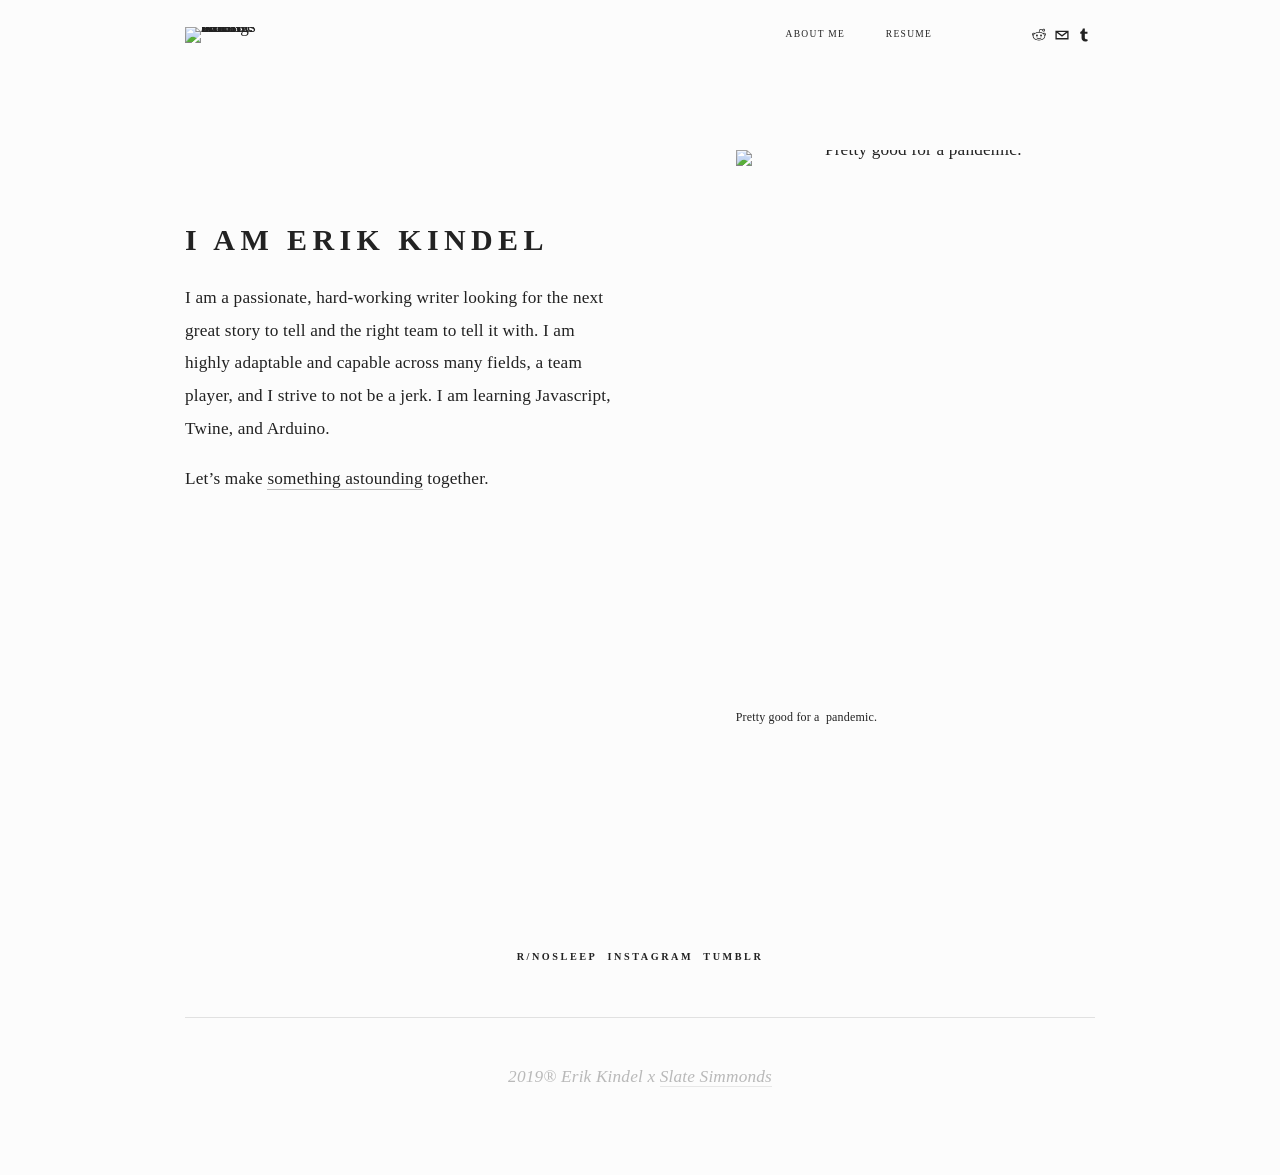
==== erikkindel.com/about-me.html @ b92e49e7 "Add files via upload" ====
<!doctype html>
<html xmlns:og="http://opengraphprotocol.org/schema/" xmlns:fb="http://www.facebook.com/2008/fbml" lang="en-US"  >
  
<!-- Mirrored from erikkindel.com/about-me by HTTrack Website Copier/3.x [XR&CO'2014], Sat, 03 May 2025 18:30:49 GMT -->
<!-- Added by HTTrack --><meta http-equiv="content-type" content="text/html;charset=utf-8" /><!-- /Added by HTTrack -->
<head>
    <meta http-equiv="X-UA-Compatible" content="IE=edge,chrome=1">
    <meta name="viewport" content="initial-scale=1">

    <!-- This is Squarespace. --><!-- erik-kindel -->
<base #href="">
<meta charset="utf-8" />
<title>About Me &mdash; This website belongs to Erik Kindel. No snails here. </title>
<meta http-equiv="Accept-CH" content="Sec-CH-UA-Platform-Version, Sec-CH-UA-Model" /><link rel="icon" type="image/x-icon" href="https://images.squarespace-cdn.com/content/v1/5a0a2a999f07f518447519c2/1510718993359-A0NEA3S4UI8XXKO4K34K/favicon.ico"/>
<link rel="canonical" href="about-me.html"/>
<meta property="og:site_name" content="This website belongs to Erik Kindel. No snails here. "/>
<meta property="og:title" content="About Me &mdash; This website belongs to Erik Kindel. No snails here. "/>
<meta property="og:url" content="about-me.html"/>
<meta property="og:type" content="website"/>
<meta property="og:image" content="../images.squarespace-cdn.com/content/5a0a2a999f07f518447519c2/1510719000103-U863TKELZXH2T36U7BDX/ek-logo5d45.png?format=1500w"/>
<meta property="og:image:width" content="339"/>
<meta property="og:image:height" content="250"/>
<meta itemprop="name" content="About Me — This website belongs to Erik Kindel. No snails here. "/>
<meta itemprop="url" content="about-me.html"/>
<meta itemprop="thumbnailUrl" content="../images.squarespace-cdn.com/content/5a0a2a999f07f518447519c2/1510719000103-U863TKELZXH2T36U7BDX/ek-logo5d45.png?format=1500w"/>
<link rel="image_src" href="../images.squarespace-cdn.com/content/5a0a2a999f07f518447519c2/1510719000103-U863TKELZXH2T36U7BDX/ek-logo5d45.png?format=1500w" />
<meta itemprop="image" content="../images.squarespace-cdn.com/content/5a0a2a999f07f518447519c2/1510719000103-U863TKELZXH2T36U7BDX/ek-logo5d45.png?format=1500w"/>
<meta name="twitter:title" content="About Me — This website belongs to Erik Kindel. No snails here. "/>
<meta name="twitter:image" content="../images.squarespace-cdn.com/content/5a0a2a999f07f518447519c2/1510719000103-U863TKELZXH2T36U7BDX/ek-logo5d45.png?format=1500w"/>
<meta name="twitter:url" content="about-me.html"/>
<meta name="twitter:card" content="summary"/>
<meta name="description" content="" />
<link rel="preconnect" href="https://images.squarespace-cdn.com/">
<link rel="preconnect" href="https://use.typekit.net/" crossorigin>
<link rel="preconnect" href="https://p.typekit.net/" crossorigin>
<script type="text/javascript" src="../use.typekit.net/ik/0oUrDTMWQ4hgOh4Q-qLslIHLcAsgLZaPgYPlHJ1UoICfe03ffFHN4UJLFRbh52jhWDmyweIkjQqo5Aj3FhjuwQ6XF2SuwQ8Rwy7BMPG0ZW4T-kun-AoqZA30SaBujW48Sagyjh90jhNlOemk-ACl-h80ZemCO1FUiABkZWF3jAF8OcFzdPU8Sc8n-h80ZemCOc"></script>
<script type="text/javascript">try{Typekit.load();}catch(e){}</script>
<script type="text/javascript" crossorigin="anonymous" defer="true" nomodule="nomodule" src="../assets.squarespace.com/%40sqs/polyfiller/1.6/legacy.js"></script>
<script type="text/javascript" crossorigin="anonymous" defer="true" src="../assets.squarespace.com/%40sqs/polyfiller/1.6/modern.js"></script>
<script type="text/javascript">SQUARESPACE_ROLLUPS = {};</script>
<script>(function(rollups, name) { if (!rollups[name]) { rollups[name] = {}; } rollups[name].js = ["//assets.squarespace.com/universal/scripts-compressed/extract-css-runtime-385c82274673b7e4-min.en-US.js"]; })(SQUARESPACE_ROLLUPS, 'squarespace-extract_css_runtime');</script>
<script crossorigin="anonymous" src="../assets.squarespace.com/universal/scripts-compressed/extract-css-runtime-385c82274673b7e4-min.en-US.js" defer ></script><script>(function(rollups, name) { if (!rollups[name]) { rollups[name] = {}; } rollups[name].js = ["//assets.squarespace.com/universal/scripts-compressed/extract-css-moment-js-vendor-b60fc53b12f6d6c5-min.en-US.js"]; })(SQUARESPACE_ROLLUPS, 'squarespace-extract_css_moment_js_vendor');</script>
<script crossorigin="anonymous" src="../assets.squarespace.com/universal/scripts-compressed/extract-css-moment-js-vendor-b60fc53b12f6d6c5-min.en-US.js" defer ></script><script>(function(rollups, name) { if (!rollups[name]) { rollups[name] = {}; } rollups[name].js = ["//assets.squarespace.com/universal/scripts-compressed/cldr-resource-pack-24940d34f89617d9-min.en-US.js"]; })(SQUARESPACE_ROLLUPS, 'squarespace-cldr_resource_pack');</script>
<script crossorigin="anonymous" src="../assets.squarespace.com/universal/scripts-compressed/cldr-resource-pack-24940d34f89617d9-min.en-US.js" defer ></script><script>(function(rollups, name) { if (!rollups[name]) { rollups[name] = {}; } rollups[name].js = ["//assets.squarespace.com/universal/scripts-compressed/common-vendors-stable-63aa6a8a011f7ecd-min.en-US.js"]; })(SQUARESPACE_ROLLUPS, 'squarespace-common_vendors_stable');</script>
<script crossorigin="anonymous" src="../assets.squarespace.com/universal/scripts-compressed/common-vendors-stable-63aa6a8a011f7ecd-min.en-US.js" defer ></script><script>(function(rollups, name) { if (!rollups[name]) { rollups[name] = {}; } rollups[name].js = ["//assets.squarespace.com/universal/scripts-compressed/common-vendors-e3821afb8a4d5260-min.en-US.js"]; })(SQUARESPACE_ROLLUPS, 'squarespace-common_vendors');</script>
<script crossorigin="anonymous" src="../assets.squarespace.com/universal/scripts-compressed/common-vendors-e3821afb8a4d5260-min.en-US.js" defer ></script><script>(function(rollups, name) { if (!rollups[name]) { rollups[name] = {}; } rollups[name].js = ["//assets.squarespace.com/universal/scripts-compressed/common-ca5306dcfe3c3d00-min.en-US.js"]; })(SQUARESPACE_ROLLUPS, 'squarespace-common');</script>
<script crossorigin="anonymous" src="../assets.squarespace.com/universal/scripts-compressed/common-ca5306dcfe3c3d00-min.en-US.js" defer ></script><script>(function(rollups, name) { if (!rollups[name]) { rollups[name] = {}; } rollups[name].js = ["//assets.squarespace.com/universal/scripts-compressed/performance-ee11b07fc00a153c-min.en-US.js"]; })(SQUARESPACE_ROLLUPS, 'squarespace-performance');</script>
<script crossorigin="anonymous" src="../assets.squarespace.com/universal/scripts-compressed/performance-ee11b07fc00a153c-min.en-US.js" defer ></script><script data-name="static-context">Static = window.Static || {}; Static.SQUARESPACE_CONTEXT = {"betaFeatureFlags":["marketing_landing_page","i18n_beta_website_locales","section-sdk-product-pages","campaigns_thumbnail_layout","contacts_and_campaigns_redesign","marketing_automations","campaigns_discount_section_in_blasts","campaigns_merch_state","order_status_page_checkout_landing_enabled","campaigns_discount_section_in_automations","campaigns_import_discounts","campaigns_new_image_layout_picker"],"facebookAppId":"314192535267336","facebookApiVersion":"v6.0","rollups":{"squarespace-announcement-bar":{"js":"//assets.squarespace.com/universal/scripts-compressed/announcement-bar-8003bc62e0073df6-min.en-US.js"},"squarespace-audio-player":{"css":"//assets.squarespace.com/universal/styles-compressed/audio-player-5d864aadea1060d1-min.en-US.css","js":"//assets.squarespace.com/universal/scripts-compressed/audio-player-3cd3d7d5985a9870-min.en-US.js"},"squarespace-blog-collection-list":{"css":"//assets.squarespace.com/universal/styles-compressed/blog-collection-list-b4046463b72f34e2-min.en-US.css","js":"//assets.squarespace.com/universal/scripts-compressed/blog-collection-list-770996818a620a62-min.en-US.js"},"squarespace-calendar-block-renderer":{"css":"//assets.squarespace.com/universal/styles-compressed/calendar-block-renderer-b72d08ba4421f5a0-min.en-US.css","js":"//assets.squarespace.com/universal/scripts-compressed/calendar-block-renderer-f17cd4b30170c5f4-min.en-US.js"},"squarespace-chartjs-helpers":{"css":"//assets.squarespace.com/universal/styles-compressed/chartjs-helpers-96b256171ee039c1-min.en-US.css","js":"//assets.squarespace.com/universal/scripts-compressed/chartjs-helpers-2142d2f8231d73c4-min.en-US.js"},"squarespace-comments":{"css":"//assets.squarespace.com/universal/styles-compressed/comments-884caa2347b9eaf3-min.en-US.css","js":"//assets.squarespace.com/universal/scripts-compressed/comments-124b2da01b70266d-min.en-US.js"},"squarespace-custom-css-popup":{"css":"//assets.squarespace.com/universal/styles-compressed/custom-css-popup-492a7334763c4678-min.en-US.css","js":"//assets.squarespace.com/universal/scripts-compressed/custom-css-popup-ce3a5b1183b139bb-min.en-US.js"},"squarespace-dialog":{"css":"//assets.squarespace.com/universal/styles-compressed/dialog-6ad3397bb3743468-min.en-US.css","js":"//assets.squarespace.com/universal/scripts-compressed/dialog-30f3096f9da3ca7e-min.en-US.js"},"squarespace-events-collection":{"css":"//assets.squarespace.com/universal/styles-compressed/events-collection-b72d08ba4421f5a0-min.en-US.css","js":"//assets.squarespace.com/universal/scripts-compressed/events-collection-4128d59c3574eadb-min.en-US.js"},"squarespace-form-rendering-utils":{"js":"//assets.squarespace.com/universal/scripts-compressed/form-rendering-utils-f18672f48bab2002-min.en-US.js"},"squarespace-forms":{"css":"//assets.squarespace.com/universal/styles-compressed/forms-0afd3c6ac30bbab1-min.en-US.css","js":"//assets.squarespace.com/universal/scripts-compressed/forms-deafd5a150731210-min.en-US.js"},"squarespace-gallery-collection-list":{"css":"//assets.squarespace.com/universal/styles-compressed/gallery-collection-list-b4046463b72f34e2-min.en-US.css","js":"//assets.squarespace.com/universal/scripts-compressed/gallery-collection-list-91bf179640922449-min.en-US.js"},"squarespace-image-zoom":{"css":"//assets.squarespace.com/universal/styles-compressed/image-zoom-b4046463b72f34e2-min.en-US.css","js":"//assets.squarespace.com/universal/scripts-compressed/image-zoom-60f9abd094f76732-min.en-US.js"},"squarespace-pinterest":{"css":"//assets.squarespace.com/universal/styles-compressed/pinterest-b4046463b72f34e2-min.en-US.css","js":"//assets.squarespace.com/universal/scripts-compressed/pinterest-be650135610f6741-min.en-US.js"},"squarespace-popup-overlay":{"css":"//assets.squarespace.com/universal/styles-compressed/popup-overlay-b742b752f5880972-min.en-US.css","js":"//assets.squarespace.com/universal/scripts-compressed/popup-overlay-99c7040f5523f75f-min.en-US.js"},"squarespace-product-quick-view":{"css":"//assets.squarespace.com/universal/styles-compressed/product-quick-view-0ba5bac716923b8e-min.en-US.css","js":"//assets.squarespace.com/universal/scripts-compressed/product-quick-view-265fed3ad0494ca9-min.en-US.js"},"squarespace-products-collection-item-v2":{"css":"//assets.squarespace.com/universal/styles-compressed/products-collection-item-v2-b4046463b72f34e2-min.en-US.css","js":"//assets.squarespace.com/universal/scripts-compressed/products-collection-item-v2-6d4891a84922348b-min.en-US.js"},"squarespace-products-collection-list-v2":{"css":"//assets.squarespace.com/universal/styles-compressed/products-collection-list-v2-b4046463b72f34e2-min.en-US.css","js":"//assets.squarespace.com/universal/scripts-compressed/products-collection-list-v2-dc2433d1c2d992d5-min.en-US.js"},"squarespace-search-page":{"css":"//assets.squarespace.com/universal/styles-compressed/search-page-90a67fc09b9b32c6-min.en-US.css","js":"//assets.squarespace.com/universal/scripts-compressed/search-page-05e0b385b1e98610-min.en-US.js"},"squarespace-search-preview":{"js":"//assets.squarespace.com/universal/scripts-compressed/search-preview-80e42752b6c4df56-min.en-US.js"},"squarespace-simple-liking":{"css":"//assets.squarespace.com/universal/styles-compressed/simple-liking-701bf8bbc05ec6aa-min.en-US.css","js":"//assets.squarespace.com/universal/scripts-compressed/simple-liking-0ce9c692006369a3-min.en-US.js"},"squarespace-social-buttons":{"css":"//assets.squarespace.com/universal/styles-compressed/social-buttons-95032e5fa98e47a5-min.en-US.css","js":"//assets.squarespace.com/universal/scripts-compressed/social-buttons-d49e30eaf5bd9640-min.en-US.js"},"squarespace-tourdates":{"css":"//assets.squarespace.com/universal/styles-compressed/tourdates-b4046463b72f34e2-min.en-US.css","js":"//assets.squarespace.com/universal/scripts-compressed/tourdates-cefd2a072aff5c4f-min.en-US.js"},"squarespace-website-overlays-manager":{"css":"//assets.squarespace.com/universal/styles-compressed/website-overlays-manager-07ea5a4e004e6710-min.en-US.css","js":"//assets.squarespace.com/universal/scripts-compressed/website-overlays-manager-0fe154df485a6a6e-min.en-US.js"}},"pageType":2,"website":{"id":"5a0a2a999f07f518447519c2","identifier":"erik-kindel","websiteType":1,"contentModifiedOn":1612299641661,"cloneable":false,"hasBeenCloneable":false,"siteStatus":{},"language":"en-US","timeZone":"America/New_York","machineTimeZoneOffset":-14400000,"timeZoneOffset":-14400000,"timeZoneAbbr":"EDT","siteTitle":"This website belongs to Erik Kindel. No snails here. ","fullSiteTitle":"About Me \u2014 This website belongs to Erik Kindel. No snails here. ","siteTagLine":"Will work on contingency? No, money down!","siteDescription":"<p>spook <em>\u05DE\u05D0\u05B7\u05DB\u05E2\u05E8.&nbsp;</em></p><p>https://qfwfqspeaks.tumblr.com/&nbsp;</p>","location":{"addressTitle":"The Many Handed Caliban","addressLine1":"Iapetus","addressLine2":"Saturn","addressCountry":"The Solar System"},"logoImageId":"5a0bbe00c83025fe16beaa4e","socialLogoImageId":"5a0bbe180d9297328da57183","shareButtonOptions":{},"logoImageUrl":"//images.squarespace-cdn.com/content/v1/5a0a2a999f07f518447519c2/1510718976673-72N91C2EEJMX5FS7B4Z8/ek-logo.png","socialLogoImageUrl":"//images.squarespace-cdn.com/content/v1/5a0a2a999f07f518447519c2/1510719000103-U863TKELZXH2T36U7BDX/ek-logo.png","authenticUrl":"https://erikkindel.com","internalUrl":"https://erik-kindel.squarespace.com","baseUrl":"https://erikkindel.com","primaryDomain":"erikkindel.com","sslSetting":3,"isHstsEnabled":false,"socialAccounts":[{"serviceId":43,"screenname":"Reddit","addedOn":1563851007851,"profileUrl":"https://old.reddit.com/user/oldqfwfq/","iconEnabled":true,"serviceName":"reddit"},{"serviceId":20,"userId":"e.kindel@gmail.com","screenname":"e.kindel@gmail.com","addedOn":1510807584639,"profileUrl":"mailto:e.kindel@gmail.com","iconEnabled":true,"serviceName":"email"},{"serviceId":8,"userId":"qfwfqspeaks","userName":"qfwfqspeaks","screenname":"qfwfqspeaks","addedOn":1510807620988,"profileUrl":"http://qfwfqspeaks.tumblr.com","iconUrl":"http://api.tumblr.com/v2/blog/qfwfqspeaks.tumblr.com/avatar/64","metaData":{"service":"tumblr","blogs":[{"name":"qfwfqspeaks","url":"https://qfwfqspeaks.tumblr.com/","followers":67,"primary":true,"title":"these are stories","admin":true,"ask":true,"tweet":false}],"primaryBlog":"qfwfqspeaks"},"iconEnabled":true,"serviceName":"tumblr"}],"typekitId":"","statsMigrated":false,"imageMetadataProcessingEnabled":false,"screenshotId":"808edb717071cdeac81fbc0862817547f930c71799df191038d3def3555676fb","captchaSettings":{"enabledForDonations":false},"showOwnerLogin":false},"websiteSettings":{"id":"5a0a2a999f07f518447519c4","websiteId":"5a0a2a999f07f518447519c2","subjects":[],"country":"US","simpleLikingEnabled":true,"mobileInfoBarSettings":{"isContactEmailEnabled":false,"isContactPhoneNumberEnabled":false,"isLocationEnabled":false,"isBusinessHoursEnabled":false},"popupOverlaySettings":{"style":1,"enabledPages":[]},"commentLikesAllowed":true,"commentAnonAllowed":true,"commentThreaded":true,"commentApprovalRequired":false,"commentAvatarsOn":true,"commentSortType":2,"commentFlagThreshold":0,"commentFlagsAllowed":true,"commentEnableByDefault":true,"commentDisableAfterDaysDefault":0,"disqusShortname":"","commentsEnabled":false,"contactPhoneNumber":"","businessHours":{"monday":{"text":"","ranges":[{}]},"tuesday":{"text":"","ranges":[{}]},"wednesday":{"text":"","ranges":[{}]},"thursday":{"text":"","ranges":[{}]},"friday":{"text":"","ranges":[{}]},"saturday":{"text":"","ranges":[{}]},"sunday":{"text":"","ranges":[{}]}},"storeSettings":{"returnPolicy":null,"termsOfService":null,"privacyPolicy":null,"expressCheckout":false,"continueShoppingLinkUrl":"/","useLightCart":false,"showNoteField":false,"shippingCountryDefaultValue":"US","billToShippingDefaultValue":false,"showShippingPhoneNumber":true,"isShippingPhoneRequired":false,"showBillingPhoneNumber":true,"isBillingPhoneRequired":false,"currenciesSupported":["CHF","HKD","MXN","EUR","DKK","USD","CAD","MYR","NOK","THB","AUD","SGD","ILS","PLN","GBP","CZK","SEK","NZD","PHP","RUB"],"defaultCurrency":"USD","selectedCurrency":"USD","measurementStandard":1,"showCustomCheckoutForm":false,"checkoutPageMarketingOptInEnabled":false,"enableMailingListOptInByDefault":false,"sameAsRetailLocation":false,"merchandisingSettings":{"scarcityEnabledOnProductItems":false,"scarcityEnabledOnProductBlocks":false,"scarcityMessageType":"DEFAULT_SCARCITY_MESSAGE","scarcityThreshold":10,"multipleQuantityAllowedForServices":true,"restockNotificationsEnabled":false,"restockNotificationsSuccessText":"","restockNotificationsMailingListSignUpEnabled":false,"relatedProductsEnabled":false,"relatedProductsOrdering":"random","soldOutVariantsDropdownDisabled":false,"productComposerOptedIn":false,"productComposerABTestOptedOut":false,"productReviewsEnabled":false,"displayImportedProductReviewsEnabled":false,"hasOptedToCollectNativeReviews":false},"minimumOrderSubtotalEnabled":false,"isLive":false,"multipleQuantityAllowedForServices":true},"useEscapeKeyToLogin":true,"ssBadgeType":1,"ssBadgePosition":4,"ssBadgeVisibility":1,"ssBadgeDevices":1,"pinterestOverlayOptions":{"mode":"disabled"},"userAccountsSettings":{"loginAllowed":false,"signupAllowed":false}},"cookieSettings":{"isCookieBannerEnabled":false,"isRestrictiveCookiePolicyEnabled":false,"cookieBannerText":"","cookieBannerTheme":"","cookieBannerVariant":"","cookieBannerPosition":"","cookieBannerCtaVariant":"","cookieBannerCtaText":"","cookieBannerAcceptType":"OPT_IN","cookieBannerOptOutCtaText":"","cookieBannerHasOptOut":false,"cookieBannerHasManageCookies":true,"cookieBannerManageCookiesLabel":"","cookieBannerSavedPreferencesText":"","cookieBannerSavedPreferencesLayout":"PILL"},"websiteCloneable":false,"collection":{"title":"About Me","id":"5a0bbb218165f525bae3ffb9","fullUrl":"/about-me","type":10,"permissionType":1},"subscribed":false,"appDomain":"squarespace.com","templateTweakable":true,"tweakJSON":{"aspect-ratio":"Auto","gallery-arrow-style":"No Background","gallery-aspect-ratio":"3:2 Standard","gallery-auto-crop":"true","gallery-autoplay":"false","gallery-design":"Slideshow","gallery-info-overlay":"Show on Hover","gallery-loop":"false","gallery-navigation":"Bullets","gallery-show-arrows":"true","gallery-transitions":"Fade","galleryArrowBackground":"rgba(34,34,34,1)","galleryArrowColor":"rgba(255,255,255,1)","galleryAutoplaySpeed":"3","galleryCircleColor":"rgba(255,255,255,1)","galleryInfoBackground":"rgba(0, 0, 0, .7)","galleryThumbnailSize":"100px","gridSize":"350px","gridSpacing":"20px","tweak-blog-list-columns":"3","tweak-blog-list-item-image-aspect-ratio-grid":"1:1 Square","tweak-blog-list-item-image-aspect-ratio-stacked":"1:1 Square","tweak-blog-list-item-image-show":"true","tweak-blog-list-spacing":"35px","tweak-blog-list-style":"Grid","tweak-footer-layout":"Stacked","tweak-header-bottom-overlay-on-index-gallery":"false","tweak-index-gallery-apply-bottom-spacing":"true","tweak-index-gallery-autoplay-duration":"2","tweak-index-gallery-autoplay-enable":"true","tweak-index-gallery-fixed-height":"true","tweak-index-gallery-height":"100vh","tweak-index-gallery-indicators":"Lines","tweak-index-gallery-layout":"Packed","tweak-index-gallery-transition":"Fade","tweak-index-gallery-transition-duration":"500","tweak-index-nav-position":"Right","tweak-index-page-apply-bottom-spacing":"false","tweak-index-page-fullscreen":"None","tweak-index-page-min-height":"100vh","tweak-mobile-breakpoint":"640px","tweak-overlay-parallax-enabled":"true","tweak-overlay-parallax-new-math":"false","tweak-product-item-image-zoom-factor":"2","tweak-product-list-item-hover-behavior":"Show Alternate Image","tweak-product-list-items-per-row":"3","tweak-related-products-items-per-row":"3","tweak-related-products-title-spacing":"50px","tweak-site-ajax-loading-enable":"false","tweak-site-border-show":"false","tweak-site-border-width":"50px"},"templateId":"55f0aac0e4b0f0a5b7e0b22e","templateVersion":"7","pageFeatures":[1,2,4],"gmRenderKey":"QUl6YVN5Q0JUUk9xNkx1dkZfSUUxcjQ2LVQ0QWVUU1YtMGQ3bXk4","templateScriptsRootUrl":"https://static1.squarespace.com/static/ta/55f0a9b0e4b0f3eb70352f6d/354/scripts/","impersonatedSession":false,"tzData":{"zones":[[-300,"US","E%sT",null]],"rules":{"US":[[1967,2006,null,"Oct","lastSun","2:00","0","S"],[1987,2006,null,"Apr","Sun>=1","2:00","1:00","D"],[2007,"max",null,"Mar","Sun>=8","2:00","1:00","D"],[2007,"max",null,"Nov","Sun>=1","2:00","0","S"]]}},"showAnnouncementBar":false,"recaptchaEnterpriseContext":{"recaptchaEnterpriseSiteKey":"6LdDFQwjAAAAAPigEvvPgEVbb7QBm-TkVJdDTlAv"},"i18nContext":{"timeZoneData":{"id":"America/New_York","name":"Eastern Time"}},"env":"PRODUCTION"};</script><script type="module">Squarespace.load(window);</script>
<script data-sqs-type="imageloader-bootstrapper" type="module">if(window.ImageLoader) window.ImageLoader.bootstrap({}, document);</script>
<script type="module">Squarespace.afterBodyLoad(Y);</script>
<script type="application/ld+json">{"url":"https://erikkindel.com","name":"This website belongs to Erik Kindel. No snails here. ","description":"<p>spook <em>\u05DE\u05D0\u05B7\u05DB\u05E2\u05E8.&nbsp;</em></p><p>https://qfwfqspeaks.tumblr.com/&nbsp;</p>","image":"//images.squarespace-cdn.com/content/v1/5a0a2a999f07f518447519c2/1510718976673-72N91C2EEJMX5FS7B4Z8/ek-logo.png","@context":"http://schema.org","@type":"WebSite"}</script><script type="application/ld+json">{"legalName":"The Many Handed Caliban","address":"Iapetus\nSaturn\nThe Solar System","email":"e.kindel@gmail.com","telephone":"","sameAs":["https://old.reddit.com/user/oldqfwfq/","mailto:e.kindel@gmail.com","http://qfwfqspeaks.tumblr.com"],"@context":"http://schema.org","@type":"Organization"}</script><script type="application/ld+json">{"address":"Iapetus\nSaturn\nThe Solar System","image":"https://static1.squarespace.com/static/5a0a2a999f07f518447519c2/t/5a0bbe00c83025fe16beaa4e/1612299641661/","name":"The Many Handed Caliban","openingHours":", , , , , , ","@context":"http://schema.org","@type":"LocalBusiness"}</script><link rel="stylesheet" type="text/css" href="../static1.squarespace.com/static/sitecss/5a0a2a999f07f518447519c2/49/55f0aac0e4b0f0a5b7e0b22e/5a0a36f5085229359dcc9a04/354/site.css"/><script>Static.COOKIE_BANNER_CAPABLE = true;</script>
<!-- End of Squarespace Headers -->
  </head>
  <body id="collection-5a0bbb218165f525bae3ffb9" class="tweak-social-icons-style-regular tweak-social-icons-shape-square tweak-site-width-option-full-background tweak-icon-weight-light   tweak-site-ajax-loading-bar-show ancillary-header-top-left-layout-horizontal ancillary-header-top-center-layout-horizontal ancillary-header-top-right-layout-horizontal ancillary-header-bottom-left-layout-horizontal ancillary-header-bottom-center-layout-horizontal ancillary-header-bottom-right-layout-horizontal ancillary-header-branding-position-top-left ancillary-header-tagline-position-hide ancillary-header-primary-nav-position-top-right ancillary-header-secondary-nav-position-top-right ancillary-header-social-position-top-right ancillary-header-search-position-hide ancillary-header-cart-position-top-right ancillary-header-account-position-hide tweak-header-primary-nav-hover-style-fade tweak-header-primary-nav-button-style-solid tweak-header-primary-nav-button-shape-square tweak-header-secondary-nav-inherit-styles tweak-header-secondary-nav-hover-style-spotlight tweak-header-secondary-nav-button-style-solid tweak-header-secondary-nav-button-shape-square tweak-header-search-style-underlined tweak-header-search-placeholder-show tweak-header-cart-style-text tweak-header-account-style-text tweak-overlay-parallax-enabled  tweak-index-nav-style-none tweak-index-nav-position-right tweak-index-nav-text-show tweak-index-page-fullscreen-none  tweak-index-page-scroll-indicator-none tweak-index-page-scroll-indicator-icon-arrow tweak-index-page-scroll-indicator-icon-weight-hairline  tweak-index-gallery-layout-packed tweak-index-gallery-spacing-sides-show tweak-index-gallery-spacing-top-bottom-show tweak-index-gallery-fixed-height tweak-index-gallery-apply-bottom-spacing tweak-index-gallery-hover-style-fade tweak-index-gallery-controls-small-arrows tweak-index-gallery-controls-icon-weight-hairline tweak-index-gallery-indicators-lines tweak-index-gallery-autoplay-enable tweak-index-gallery-transition-fade tweak-index-gallery-content-position-top-left tweak-index-gallery-content-text-alignment-left tweak-footer-show tweak-footer-layout-stacked tweak-footer-layout-columns-auto tweak-footer-stacked-alignment-center   tweak-mobile-bar-top-fixed ancillary-mobile-bar-branding-position-top-left ancillary-mobile-bar-menu-icon-position-top-right tweak-mobile-bar-menu-icon-hamburger ancillary-mobile-bar-search-icon-position-hide ancillary-mobile-bar-cart-position-bottom-center tweak-mobile-bar-cart-style-cart ancillary-mobile-bar-account-position-hide tweak-mobile-bar-account-style-text tweak-mobile-overlay-slide-origin-left tweak-mobile-overlay-close-show  tweak-mobile-overlay-menu-primary-button-style-solid tweak-mobile-overlay-menu-primary-button-shape-square   tweak-mobile-overlay-menu-secondary-button-style-solid tweak-mobile-overlay-menu-secondary-button-shape-square tweak-quote-block-alignment-left  tweak-blog-meta-primary-date tweak-blog-meta-secondary-none tweak-blog-list-style-grid tweak-blog-list-separator-show tweak-blog-list-alignment-left tweak-blog-list-item-image-show tweak-blog-list-item-image-aspect-ratio-grid-11-square tweak-blog-list-item-image-aspect-ratio-stacked-11-square tweak-blog-list-item-title-show tweak-blog-list-item-excerpt-show tweak-blog-list-item-body-show tweak-blog-list-item-readmore-inline tweak-blog-list-item-meta-position-above-title tweak-blog-list-pagination-link-label-show  tweak-blog-list-pagination-link-icon-weight-light tweak-blog-item-alignment-center tweak-blog-item-meta-position-above-title tweak-blog-item-share-position-below-content  tweak-blog-item-pagination-link-label-show tweak-blog-item-pagination-link-title-show tweak-blog-item-pagination-link-meta-hide tweak-blog-item-pagination-link-icon-weight-light   event-thumbnails event-thumbnail-size-32-standard event-date-label  event-list-show-cats event-list-date event-list-time event-list-address     event-excerpts  event-item-back-link    gallery-design-slideshow aspect-ratio-auto lightbox-style-dark gallery-navigation-bullets gallery-info-overlay-show-on-hover gallery-aspect-ratio-32-standard gallery-arrow-style-no-background gallery-transitions-fade gallery-show-arrows gallery-auto-crop   tweak-product-list-image-aspect-ratio-11-square tweak-product-list-item-hover-behavior-show-alternate-image tweak-product-list-meta-position-under tweak-product-list-mobile-meta-position-under tweak-product-list-meta-alignment-under-center tweak-product-list-meta-alignment-overlay-center-center tweak-product-list-show-title tweak-product-list-show-price tweak-product-list-filter-display-top tweak-product-list-filter-alignment-center tweak-product-item-nav-show-breadcrumb-and-pagination tweak-product-item-nav-pagination-style-previousnext tweak-product-item-nav-breadcrumb-alignment-left tweak-product-item-nav-pagination-alignment-split tweak-product-item-gallery-position-left tweak-product-item-gallery-design-stacked tweak-product-item-gallery-aspect-ratio-11-square tweak-product-item-gallery-thumbnail-alignment-left tweak-product-item-details-alignment-left tweak-product-item-details-show-title tweak-product-item-details-show-price tweak-product-item-details-show-excerpt tweak-product-item-details-excerpt-position-below-price tweak-product-item-details-show-share-buttons tweak-product-item-details-show-variants tweak-product-item-details-show-quantity tweak-product-item-details-options-style-square tweak-product-item-details-show-add-to-cart-button tweak-product-item-details-add-to-cart-button-style-outline tweak-product-item-details-add-to-cart-button-shape-square tweak-product-item-details-add-to-cart-button-padding-medium  tweak-product-item-image-zoom-behavior-click tweak-product-item-lightbox-enabled tweak-related-products-image-aspect-ratio-11-square tweak-related-products-meta-alignment-under-center tweak-product-badge-style-none tweak-product-badge-position-top-right tweak-product-badge-inset-floating newsletter-style-dark hide-opentable-icons opentable-style-dark small-button-style-outline small-button-shape-square medium-button-style-outline medium-button-shape-rounded large-button-style-outline large-button-shape-rounded image-block-poster-text-alignment-center image-block-card-dynamic-font-sizing image-block-card-content-position-center image-block-card-text-alignment-left image-block-overlap-dynamic-font-sizing image-block-overlap-content-position-center image-block-overlap-text-alignment-left image-block-collage-dynamic-font-sizing image-block-collage-content-position-top image-block-collage-text-alignment-left image-block-stack-dynamic-font-sizing image-block-stack-text-alignment-left button-style-outline button-corner-style-rounded tweak-product-quick-view-button-style-docked tweak-product-quick-view-button-position-center tweak-product-quick-view-lightbox-excerpt-display-truncate tweak-product-quick-view-lightbox-show-arrows tweak-product-quick-view-lightbox-show-close-button tweak-product-quick-view-lightbox-controls-weight-light tweak-share-buttons-style-outline tweak-share-buttons-icons-show  tweak-share-buttons-counts-show tweak-share-buttons-standard-icon-color tweak-share-buttons-standard-background-color native-currency-code-usd collection-type-page collection-5a0bbb218165f525bae3ffb9 collection-layout-default mobile-style-available sqs-has-custom-cart has-logo-image has-tagline has-social enable-load-effects has-primary-nav has-footer-nav" data-controller="HashManager, SiteLoader, MobileClassname">

    <div class="Loader"></div>

    <div class="Mobile" data-nc-base="mobile-bar" data-controller="AncillaryLayout">
  <div class="Mobile-bar Mobile-bar--top" data-nc-group="top" data-controller="MobileOffset">

    <div data-nc-container="top-left">
      <a href="index.html" class="Mobile-bar-branding" data-nc-element="branding" data-content-field="site-title">
        
          
            
            



  
  
  
  

  
  
    
  

  
  <img src="../images.squarespace-cdn.com/content/v1/5a0a2a999f07f518447519c2/1510718976673-72N91C2EEJMX5FS7B4Z8/ek-logo.png" alt="This website belongs to Erik Kindel. No snails here. " sizes="240px" class="Mobile-bar-branding-logo" style="display:block" srcset="//images.squarespace-cdn.com/content/v1/5a0a2a999f07f518447519c2/1510718976673-72N91C2EEJMX5FS7B4Z8/ek-logo.png?format=100w 100w, //images.squarespace-cdn.com/content/v1/5a0a2a999f07f518447519c2/1510718976673-72N91C2EEJMX5FS7B4Z8/ek-logo.png?format=300w 300w, //images.squarespace-cdn.com/content/v1/5a0a2a999f07f518447519c2/1510718976673-72N91C2EEJMX5FS7B4Z8/ek-logo.png?format=500w 500w, //images.squarespace-cdn.com/content/v1/5a0a2a999f07f518447519c2/1510718976673-72N91C2EEJMX5FS7B4Z8/ek-logo.png?format=750w 750w, //images.squarespace-cdn.com/content/v1/5a0a2a999f07f518447519c2/1510718976673-72N91C2EEJMX5FS7B4Z8/ek-logo.png?format=1000w 1000w, //images.squarespace-cdn.com/content/v1/5a0a2a999f07f518447519c2/1510718976673-72N91C2EEJMX5FS7B4Z8/ek-logo.png?format=1500w 1500w, //images.squarespace-cdn.com/content/v1/5a0a2a999f07f518447519c2/1510718976673-72N91C2EEJMX5FS7B4Z8/ek-logo.png?format=2500w 2500w" loading="lazy" decoding="async" data-loader="sqs">


          
        
      </a>
    </div>
    <div data-nc-container="top-center"></div>
    <div data-nc-container="top-right"></div>
  </div>
  <div class="Mobile-bar Mobile-bar--bottom" data-nc-group="bottom" data-controller="MobileOffset">
    <div data-nc-container="bottom-left">
      <button
        class="Mobile-bar-menu"
        data-nc-element="menu-icon"
        data-controller-overlay="menu"
        data-controller="MobileOverlayToggle"
        aria-label="Open navigation menu"
      >
        <svg class="Icon Icon--hamburger" viewBox="0 0 24 18">
          <use xlink:href="assets/ui-icons.svg#hamburger-icon--even" class="use--even"></use>
          <use xlink:href="assets/ui-icons.svg#hamburger-icon--odd" class="use--odd"></use>
        </svg>
        <svg class="Icon Icon--hotdog" viewBox="0 0 24 14">
          <use xlink:href="assets/ui-icons.svg#hotdog-icon--even" class="use--even"></use>
          <use xlink:href="assets/ui-icons.svg#hotdog-icon--odd" class="use--odd"></use>
        </svg>
        <svg class="Icon Icon--plus" viewBox="0 0 20 20">
          <use xlink:href="assets/ui-icons.svg#plus-icon--even" class="use--even"></use>
          <use xlink:href="assets/ui-icons.svg#plus-icon--odd" class="use--odd"></use>
        </svg>
        <svg class="Icon Icon--dots-horizontal" viewBox="0 0 25 7">
          <use xlink:href="assets/ui-icons.svg#dots-horizontal-icon--even" class="use--even"></use>
          <use xlink:href="assets/ui-icons.svg#dots-horizontal-icon--odd" class="use--odd"></use>
        </svg>
        <svg class="Icon Icon--dots-vertical" viewBox="0 0 7 25">
          <use xlink:href="assets/ui-icons.svg#dots-vertical-icon--even" class="use--even"></use>
          <use xlink:href="assets/ui-icons.svg#dots-vertical-icon--odd" class="use--odd"></use>
        </svg>
        <svg class="Icon Icon--squares-horizontal" viewBox="0 0 25 7">
          <use xlink:href="assets/ui-icons.svg#squares-horizontal-icon--even" class="use--even"></use>
          <use xlink:href="assets/ui-icons.svg#squares-horizontal-icon--odd" class="use--odd"></use>
        </svg>
        <svg class="Icon Icon--squares-vertical" viewBox="0 0 7 25">
          <use xlink:href="assets/ui-icons.svg#squares-vertical-icon--even" class="use--even"></use>
          <use xlink:href="assets/ui-icons.svg#squares-vertical-icon--odd" class="use--odd"></use>
        </svg>
      </button>
    </div>
    <div data-nc-container="bottom-center">
      
    </div>
    <div data-nc-container="bottom-right">
      
      <a href="search.html" class="Mobile-bar-search" data-nc-element="search-icon" aria-label="Search">
        <svg class="Icon Icon--search" viewBox="0 0 20 20">
          <use xlink:href="assets/ui-icons.svg#search-icon"></use>
        </svg>
      </a>
    </div>
  </div>

  <div class="Mobile-overlay">
    <div class="Mobile-overlay-menu" data-controller="MobileOverlayFolders">
      <div class="Mobile-overlay-menu-main">
        <nav class="Mobile-overlay-nav Mobile-overlay-nav--primary" data-content-field="navigation">
          
  
    
      
        
          <a href="about-me.html" class="Mobile-overlay-nav-item">
            About Me
          </a>
        
      
    
    
  
    
      
        
          <a href="my-resume.html" class="Mobile-overlay-nav-item">
            Resume
          </a>
        
      
    
    
  

        </nav>
        <nav class="Mobile-overlay-nav Mobile-overlay-nav--secondary" data-content-field="navigation">
          
        </nav>
      </div>
      <div class="Mobile-overlay-folders" data-content-field="navigation">
        
  

  

        
      </div>
    </div>
    <button class="Mobile-overlay-close" data-controller="MobileOverlayToggle" aria-label="Close navigation menu">
      <svg class="Icon Icon--close" viewBox="0 0 16 16">
        <use xlink:href="assets/ui-icons.svg#close-icon"></use>
      </svg>
    </button>
    <div class="Mobile-overlay-back" data-controller="MobileOverlayToggle"></div>
  </div>
</div>


    <div class="Parallax-host-outer">
      <div class="Parallax-host" data-parallax-host>
        
          
            
              
                
                
                  
                
              
            
          
        
      </div>
    </div>

    <div class="Site" data-nc-base="header" data-controller="AncillaryLayout">
      <div class="sqs-announcement-bar-dropzone"></div>

      <header class="Header Header--top">
        <div class="Header-inner Header-inner--top" data-nc-group="top">
          <div data-nc-container="top-left">

            <div class="Header-search" data-nc-element="search">
              <form class="Header-search-form" action="https://erikkindel.com/search" method="get">
                <input class="Header-search-form-input" name="q" type="text" spellcheck="false" value="" autocomplete="off" placeholder="Search" />
                <button class="Header-search-form-submit" type="submit" data-test="template-search">
                  <svg class="Icon Icon--search--small" viewBox="0 0 15 15">
                    <use xlink:href="assets/ui-icons.svg#search-icon--small"></use>
                  </svg>
                  <svg class="Icon Icon--search" viewBox="0 0 20 20">
                    <use xlink:href="assets/ui-icons.svg#search-icon"></use>
                  </svg>
                </button>
              </form>
            </div>

          </div>
          <div data-nc-container="top-center">
            
            
              <div class="Header-social" data-nc-element="social">
                
  <nav class="SocialLinks" data-content-field="connected-accounts">
    <div class="SocialLinks-inner">
    <a href="https://old.reddit.com/user/oldqfwfq/" target="_blank" class="SocialLinks-link reddit" style="">
        <div>
          <svg class="SocialLinks-link-svg" viewBox="0 0 64 64">
            
            <use class="SocialLinks-link-icon" xlink:href="#reddit-icon"></use>
            <use class="SocialLinks-link-mask" xlink:href="#reddit-mask"></use>
          </svg>
        </div>
      </a><a href="mailto:e.kindel@gmail.com" target="_blank" class="SocialLinks-link email" style="">
        <div>
          <svg class="SocialLinks-link-svg" viewBox="0 0 64 64">
            
            <use class="SocialLinks-link-icon" xlink:href="#email-icon"></use>
            <use class="SocialLinks-link-mask" xlink:href="#email-mask"></use>
          </svg>
        </div>
      </a><a href="http://qfwfqspeaks.tumblr.com/" target="_blank" class="SocialLinks-link tumblr" style="">
        <div>
          <svg class="SocialLinks-link-svg" viewBox="0 0 64 64">
            
            <use class="SocialLinks-link-icon" xlink:href="#tumblr-icon"></use>
            <use class="SocialLinks-link-mask" xlink:href="#tumblr-mask"></use>
          </svg>
        </div>
      </a>
    </div>
  </nav>

              </div>
            
          </div>
          <div data-nc-container="top-right">

            

          </div>
        </div>
      </header>

      <div class="Site-inner">

        <header class="Header Header--bottom">
          <div class="Header-inner Header-inner--bottom" data-nc-group="bottom">
            <div data-nc-container="bottom-left">
              <nav class="Header-nav Header-nav--primary" data-nc-element="primary-nav" data-content-field="navigation">
                
  <div class="Header-nav-inner">
    <a href="about-me.html" class="Header-nav-item Header-nav-item--active" data-test="template-nav">About Me</a><a href="my-resume.html" class="Header-nav-item" data-test="template-nav">Resume</a>
  </div>

              </nav>
            </div>
            <div data-nc-container="bottom-center">

              <a href="index.html" class="Header-branding" data-nc-element="branding" data-content-field="site-title">
                
                  
                    
                    
                    



  
  
  
  

  
  
    
  

  
  <img src="../images.squarespace-cdn.com/content/v1/5a0a2a999f07f518447519c2/1510718976673-72N91C2EEJMX5FS7B4Z8/ek-logo.png" alt="This website belongs to Erik Kindel. No snails here. " sizes="320px" class="Header-branding-logo" style="display:block" srcset="//images.squarespace-cdn.com/content/v1/5a0a2a999f07f518447519c2/1510718976673-72N91C2EEJMX5FS7B4Z8/ek-logo.png?format=100w 100w, //images.squarespace-cdn.com/content/v1/5a0a2a999f07f518447519c2/1510718976673-72N91C2EEJMX5FS7B4Z8/ek-logo.png?format=300w 300w, //images.squarespace-cdn.com/content/v1/5a0a2a999f07f518447519c2/1510718976673-72N91C2EEJMX5FS7B4Z8/ek-logo.png?format=500w 500w, //images.squarespace-cdn.com/content/v1/5a0a2a999f07f518447519c2/1510718976673-72N91C2EEJMX5FS7B4Z8/ek-logo.png?format=750w 750w, //images.squarespace-cdn.com/content/v1/5a0a2a999f07f518447519c2/1510718976673-72N91C2EEJMX5FS7B4Z8/ek-logo.png?format=1000w 1000w, //images.squarespace-cdn.com/content/v1/5a0a2a999f07f518447519c2/1510718976673-72N91C2EEJMX5FS7B4Z8/ek-logo.png?format=1500w 1500w, //images.squarespace-cdn.com/content/v1/5a0a2a999f07f518447519c2/1510718976673-72N91C2EEJMX5FS7B4Z8/ek-logo.png?format=2500w 2500w" loading="lazy" decoding="async" data-loader="sqs">


                  
                
              </a>
              <div class="Header-tagline" data-nc-element="tagline">Will work on contingency? No, money down!</div>

            </div>
            <div data-nc-container="bottom-right">

              <nav class="Header-nav Header-nav--secondary" data-nc-element="secondary-nav" data-content-field="navigation">
                
              </nav>

            </div>
          </div>
        </header>

        <div class="Content-outer">
          
            
              
                
                  
                
              
            
          

          <main class="Main Main--page" >
            
              <section class="Main-content" data-content-field="main-content">
                <div class="sqs-layout sqs-grid-12 columns-12" data-type="page" data-updated-on="1611560986423" id="page-5a0bbb218165f525bae3ffb9"><div class="row sqs-row"><div class="col sqs-col-6 span-6"><div class="sqs-block spacer-block sqs-block-spacer sized vsize-1" data-block-type="21" id="block-yui_3_17_2_10_1475016948057_10812"><div class="sqs-block-content">&nbsp;</div></div><div class="sqs-block html-block sqs-block-html" data-block-type="2" id="block-04116a1887697920b499"><div class="sqs-block-content">

<div class="sqs-html-content">
  <h1 style="white-space:pre-wrap;">I am Erik Kindel</h1><p class="" style="white-space:pre-wrap;">I am a passionate, hard-working writer looking for the next great story to tell and the right team to tell it with. I am highly adaptable and capable across many fields, a team player, and I strive to not be a jerk. I am learning Javascript, Twine, and Arduino. </p><p class="" style="white-space:pre-wrap;">Let’s make <a href="my-resume.html">something astounding</a> together.</p>
</div>






















</div></div></div><div class="col sqs-col-6 span-6"><div class="row sqs-row"><div class="col sqs-col-1 span-1"><div class="sqs-block spacer-block sqs-block-spacer sized vsize-1" data-block-type="21" id="block-yui_3_17_2_10_1474579612853_15976"><div class="sqs-block-content">&nbsp;</div></div></div><div class="col sqs-col-5 span-5"><div class="sqs-block image-block sqs-block-image" data-block-type="5" id="block-fc07fa86c4a338da9327"><div class="sqs-block-content">










































  

    
  
    <div
        class="
          image-block-outer-wrapper
          layout-caption-below
          design-layout-inline
          combination-animation-none
          individual-animation-none
          individual-text-animation-none
        "
        data-test="image-block-inline-outer-wrapper"
    >

      

      
        <figure
            class="
              sqs-block-image-figure
              intrinsic
            "
            style="max-width:2500px;"
        >
          
        
        

        
          
            
          <div
              
              
              class="image-block-wrapper"
              data-animation-role="image"
              
  

          >
            <div class="sqs-image-shape-container-element
              
          
        
              has-aspect-ratio
            " style="
                position: relative;
                
                  padding-bottom:150%;
                
                overflow: hidden;-webkit-mask-image: -webkit-radial-gradient(white, black);
              "
              >
                
                
                
                
                
                
                
                <img data-stretch="false" data-src="https://images.squarespace-cdn.com/content/v1/5a0a2a999f07f518447519c2/1611560890125-6RQMG37SBE83L7E13TTS/145.jpg" data-image="https://images.squarespace-cdn.com/content/v1/5a0a2a999f07f518447519c2/1611560890125-6RQMG37SBE83L7E13TTS/145.jpg" data-image-dimensions="2500x3750" data-image-focal-point="0.5,0.5" alt="Pretty good for a  pandemic." data-load="false" elementtiming="system-image-block" src="../images.squarespace-cdn.com/content/v1/5a0a2a999f07f518447519c2/1611560890125-6RQMG37SBE83L7E13TTS/145.jpg" width="2500" height="3750" alt="" sizes="(max-width: 640px) 100vw, (max-width: 767px) 41.66666666666667vw, 41.66666666666667vw" style="display:block;object-fit: cover; width: 100%; height: 100%; object-position: 50% 50%" onload="this.classList.add(&quot;loaded&quot;)" srcset="https://images.squarespace-cdn.com/content/v1/5a0a2a999f07f518447519c2/1611560890125-6RQMG37SBE83L7E13TTS/145.jpg?format=100w 100w, https://images.squarespace-cdn.com/content/v1/5a0a2a999f07f518447519c2/1611560890125-6RQMG37SBE83L7E13TTS/145.jpg?format=300w 300w, https://images.squarespace-cdn.com/content/v1/5a0a2a999f07f518447519c2/1611560890125-6RQMG37SBE83L7E13TTS/145.jpg?format=500w 500w, https://images.squarespace-cdn.com/content/v1/5a0a2a999f07f518447519c2/1611560890125-6RQMG37SBE83L7E13TTS/145.jpg?format=750w 750w, https://images.squarespace-cdn.com/content/v1/5a0a2a999f07f518447519c2/1611560890125-6RQMG37SBE83L7E13TTS/145.jpg?format=1000w 1000w, https://images.squarespace-cdn.com/content/v1/5a0a2a999f07f518447519c2/1611560890125-6RQMG37SBE83L7E13TTS/145.jpg?format=1500w 1500w, https://images.squarespace-cdn.com/content/v1/5a0a2a999f07f518447519c2/1611560890125-6RQMG37SBE83L7E13TTS/145.jpg?format=2500w 2500w" loading="lazy" decoding="async" data-loader="sqs">

            </div>
          </div>
        
          
        

        
          
          <figcaption class="image-caption-wrapper">
            <div class="image-caption"><p class="" style="white-space:pre-wrap;">Pretty good for a  pandemic.</p></div>
          </figcaption>
        
      
        </figure>
      

    </div>
  


  


</div></div></div></div></div></div></div>
              </section>
            
          </main>

        </div>
      </div>

      <footer class="Footer" role="contentinfo" data-controller="FooterBreakpoints">

  <div class="Footer-inner clear">

    <div class="sqs-layout sqs-grid-12 columns-12 Footer-blocks Footer-blocks--top sqs-alternate-block-style-container" data-layout-label="Footer Top Blocks" data-type="block-field" data-updated-on="1475187714532" id="footerBlocksTop"><div class="row sqs-row"><div class="col sqs-col-12 span-12"><div class="sqs-block spacer-block sqs-block-spacer" data-aspect-ratio="0.08064516129032258" data-block-type="21" id="block-yui_3_17_2_2_1475187679563_13733"><div class="sqs-block-content">&nbsp;</div></div></div></div></div>

    <div class="Footer-middle">
      <div class="Footer-business">

        
          <div class="Footer-business-info">
            
              
                <div class="Footer-business-info-item Footer-business-info-item--name">The Many Handed Caliban</div>
                <div class="Footer-business-info-item">Iapetus,</div>
                <div class="Footer-business-info-item">Saturn,</div>
                <div class="Footer-business-info-item Footer-business-info-item--country">The Solar System</div>
              
            
            
              
              <a href="mailto:e.kindel@gmail.com" title="e.kindel@gmail.com" target="_blank" class="Footer-business-info-item Footer-business-info-item--email">e.kindel@gmail.com</a>
            
          </div>
        

        
          
            <div class="Footer-business-hours">
              <div class="Footer-business-hours-heading">Hours</div>
              
              
              
              
              
              
              
            </div>
          
        

      </div>

      <div class="sqs-layout sqs-grid-12 columns-12 Footer-blocks Footer-blocks--middle sqs-alternate-block-style-container empty" data-layout-label="Footer Middle Blocks" data-type="block-field" data-updated-on="1510721110242" id="footerBlocksMiddle"><div class="row sqs-row"><div class="col sqs-col-12 span-12"></div></div></div>

      
  <nav class="Footer-nav" data-content-field="navigation">

    <div class="Footer-nav-group"><a href="https://old.reddit.com/user/oldqfwfq/" class="Footer-nav-item">r/NoSleep</a><a href="https://www.instagram.com/qfwfqwizard/" target="_blank" class="Footer-nav-item">INSTAGRAM</a><a href="https://qfwfqspeaks.tumblr.com/" class="Footer-nav-item">TUMBLR</a></div>

  </nav>

    </div>

    <div class="sqs-layout sqs-grid-12 columns-12 Footer-blocks Footer-blocks--bottom sqs-alternate-block-style-container" data-layout-label="Footer Bottom Blocks" data-type="block-field" data-updated-on="1546371791741" id="footerBlocksBottom"><div class="row sqs-row"><div class="col sqs-col-12 span-12"><div class="sqs-block horizontalrule-block sqs-block-horizontalrule" data-block-type="47" id="block-yui_3_17_2_37_1510719186758_9186"><div class="sqs-block-content"><hr /></div></div><div class="sqs-block html-block sqs-block-html" data-block-type="2" id="block-yui_3_17_2_4_1475086088375_17769"><div class="sqs-block-content">

<div class="sqs-html-content">
  <p style="text-align: center; white-space: pre-wrap;"><em>2019® Erik Kindel x </em><a href="http://slatesimmonds.co/" target="_blank"><em>Slate Simmonds</em></a></p>
</div>






















</div></div></div></div></div>

  </div>

</footer>


    </div>

    <script defer="true" src="../static1.squarespace.com/static/ta/55f0a9b0e4b0f3eb70352f6d/354/scripts/site-bundle.js" type="text/javascript"></script>

    <svg xmlns="http://www.w3.org/2000/svg" version="1.1" style="display:none" data-usage="social-icons-svg"><symbol id="reddit-icon" viewBox="0 0 64 64"><path d="M47.8,30.7c0-2.1-1.7-3.8-3.8-3.8c-0.9,0-1.7,0.3-2.4,0.9c-2.3-1.4-5.2-2.4-8.5-2.5l1.7-5.3 l4.6,1.1c0.1,1.6,1.5,3,3.2,3c1.8,0,3.2-1.4,3.2-3.2s-1.4-3.2-3.2-3.2c-1.2,0-2.3,0.7-2.8,1.7l-5.3-1.2c-0.4-0.1-0.9,0.1-1,0.6 l-2.1,6.5c-3.5,0.1-6.7,1-9.1,2.6c-0.7-0.5-1.5-0.9-2.4-0.9c-2.1,0-3.8,1.7-3.8,3.8c0,1.3,0.7,2.5,1.7,3.1c0,0.3-0.1,0.6-0.1,0.9 c0,5.3,6.4,9.6,14.2,9.6s14.2-4.3,14.2-9.6c0-0.3,0-0.6-0.1-0.9C47.2,33.2,47.8,32,47.8,30.7z M42.6,19.4c0.8,0,1.5,0.7,1.5,1.5 c0,0.8-0.7,1.5-1.5,1.5s-1.5-0.7-1.5-1.5C41.1,20,41.8,19.4,42.6,19.4z M17.8,30.7c0-1.2,0.9-2.1,2.1-2.1c0.3,0,0.6,0.1,0.9,0.2 c-1.1,0.9-2,2-2.5,3.2C18.1,31.7,17.8,31.2,17.8,30.7z M32,42.6c-6.9,0-12.5-3.5-12.5-7.9s5.6-7.9,12.5-7.9s12.5,3.5,12.5,7.9 S38.9,42.6,32,42.6z M45.6,32.1c-0.5-1.2-1.4-2.3-2.5-3.2c0.3-0.1,0.6-0.2,0.9-0.2c1.2,0,2.1,0.9,2.1,2.1 C46.2,31.2,45.9,31.7,45.6,32.1z M29.4,33.1c0-1.2-1-2.1-2.1-2.1s-2.1,1-2.1,2.1s1,2.2,2.1,2.2S29.4,34.2,29.4,33.1z M36.7,30.9 c-1.2,0-2.1,1-2.1,2.1s1,2.2,2.1,2.2c1.2,0,2.1-1,2.1-2.2S37.9,30.9,36.7,30.9z M36,38.2c-0.8,0.8-2.1,1.1-4,1.1 c-1.9,0-3.2-0.4-4-1.1c-0.3-0.3-0.9-0.3-1.2,0c-0.3,0.3-0.3,0.9,0,1.2c1.1,1.1,2.8,1.6,5.2,1.6c2.4,0,4.1-0.5,5.2-1.6 c0.3-0.3,0.3-0.9,0-1.2C36.9,37.8,36.3,37.8,36,38.2z"/></symbol><symbol id="reddit-mask" viewBox="0 0 64 64"><path d="M32,26.9c-6.9,0-12.5,3.5-12.5,7.9s5.6,7.9,12.5,7.9s12.5-3.5,12.5-7.9S38.9,26.9,32,26.9z M25.2,33.1 c0-1.2,1-2.1,2.1-2.1s2.1,1,2.1,2.1s-1,2.2-2.1,2.2S25.2,34.2,25.2,33.1z M37.2,39.4C36.1,40.5,34.4,41,32,41 c-2.4,0-4.1-0.5-5.2-1.6c-0.3-0.3-0.3-0.9,0-1.2c0.3-0.3,0.9-0.3,1.2,0c0.8,0.8,2.1,1.1,4,1.1c1.9,0,3.2-0.4,4-1.1 c0.3-0.3,0.9-0.3,1.2,0C37.5,38.5,37.5,39,37.2,39.4z M36.7,35.2c-1.2,0-2.1-1-2.1-2.2s1-2.1,2.1-2.1c1.2,0,2.1,1,2.1,2.1 S37.9,35.2,36.7,35.2z M44.1,28.6c-0.3,0-0.6,0.1-0.9,0.2c1.1,0.9,2,2,2.5,3.2c0.3-0.4,0.5-0.8,0.5-1.4 C46.2,29.6,45.2,28.6,44.1,28.6z M20.9,28.8c-0.3-0.1-0.6-0.2-0.9-0.2c-1.2,0-2.1,0.9-2.1,2.1c0,0.5,0.2,1,0.5,1.4 C18.9,30.9,19.8,29.8,20.9,28.8z M42.6,22.3c0.8,0,1.5-0.7,1.5-1.5c0-0.8-0.7-1.5-1.5-1.5s-1.5,0.7-1.5,1.5 C41.1,21.7,41.8,22.3,42.6,22.3z M0,0v64h64V0H0z M46.1,33.9c0,0.3,0.1,0.6,0.1,0.9c0,5.3-6.4,9.6-14.2,9.6S17.8,40,17.8,34.8 c0-0.3,0-0.6,0.1-0.9c-1-0.7-1.7-1.8-1.7-3.1c0-2.1,1.7-3.8,3.8-3.8c0.9,0,1.7,0.3,2.4,0.9c2.4-1.5,5.6-2.5,9.1-2.6l2.1-6.5 c0.1-0.4,0.6-0.7,1-0.6l5.3,1.2c0.5-1,1.6-1.7,2.8-1.7c1.8,0,3.2,1.4,3.2,3.2S44.3,24,42.6,24c-1.7,0-3-1.3-3.2-3L34.8,20l-1.7,5.3 c3.3,0.2,6.2,1.1,8.5,2.5c0.7-0.5,1.5-0.9,2.4-0.9c2.1,0,3.8,1.7,3.8,3.8C47.8,32,47.2,33.2,46.1,33.9z"/></symbol><symbol id="email-icon" viewBox="0 0 64 64"><path d="M17,22v20h30V22H17z M41.1,25L32,32.1L22.9,25H41.1z M20,39V26.6l12,9.3l12-9.3V39H20z"/></symbol><symbol id="email-mask" viewBox="0 0 64 64"><path d="M41.1,25H22.9l9.1,7.1L41.1,25z M44,26.6l-12,9.3l-12-9.3V39h24V26.6z M0,0v64h64V0H0z M47,42H17V22h30V42z"/></symbol><symbol id="tumblr-icon" viewBox="0 0 64 64"><path d="M39.2,41c-0.6,0.3-1.6,0.5-2.4,0.5c-2.4,0.1-2.9-1.7-2.9-3v-9.3h6v-4.5h-6V17c0,0-4.3,0-4.4,0 c-0.1,0-0.2,0.1-0.2,0.2c-0.3,2.3-1.4,6.4-5.9,8.1v3.9h3V39c0,3.4,2.5,8.1,9,8c2.2,0,4.7-1,5.2-1.8L39.2,41z"/></symbol><symbol id="tumblr-mask" viewBox="0 0 64 64"><path d="M0,0v64h64V0H0z M35.4,47c-6.5,0.1-9-4.7-9-8v-9.8h-3v-3.9c4.6-1.6,5.6-5.7,5.9-8.1c0-0.2,0.1-0.2,0.2-0.2 c0.1,0,4.4,0,4.4,0v7.6h6v4.5h-6v9.3c0,1.3,0.5,3,2.9,3c0.8,0,1.9-0.3,2.4-0.5l1.4,4.3C40.1,46,37.6,47,35.4,47z"/></symbol></svg>

  </body>

<!-- Mirrored from erikkindel.com/about-me by HTTrack Website Copier/3.x [XR&CO'2014], Sat, 03 May 2025 18:30:49 GMT -->
</html>
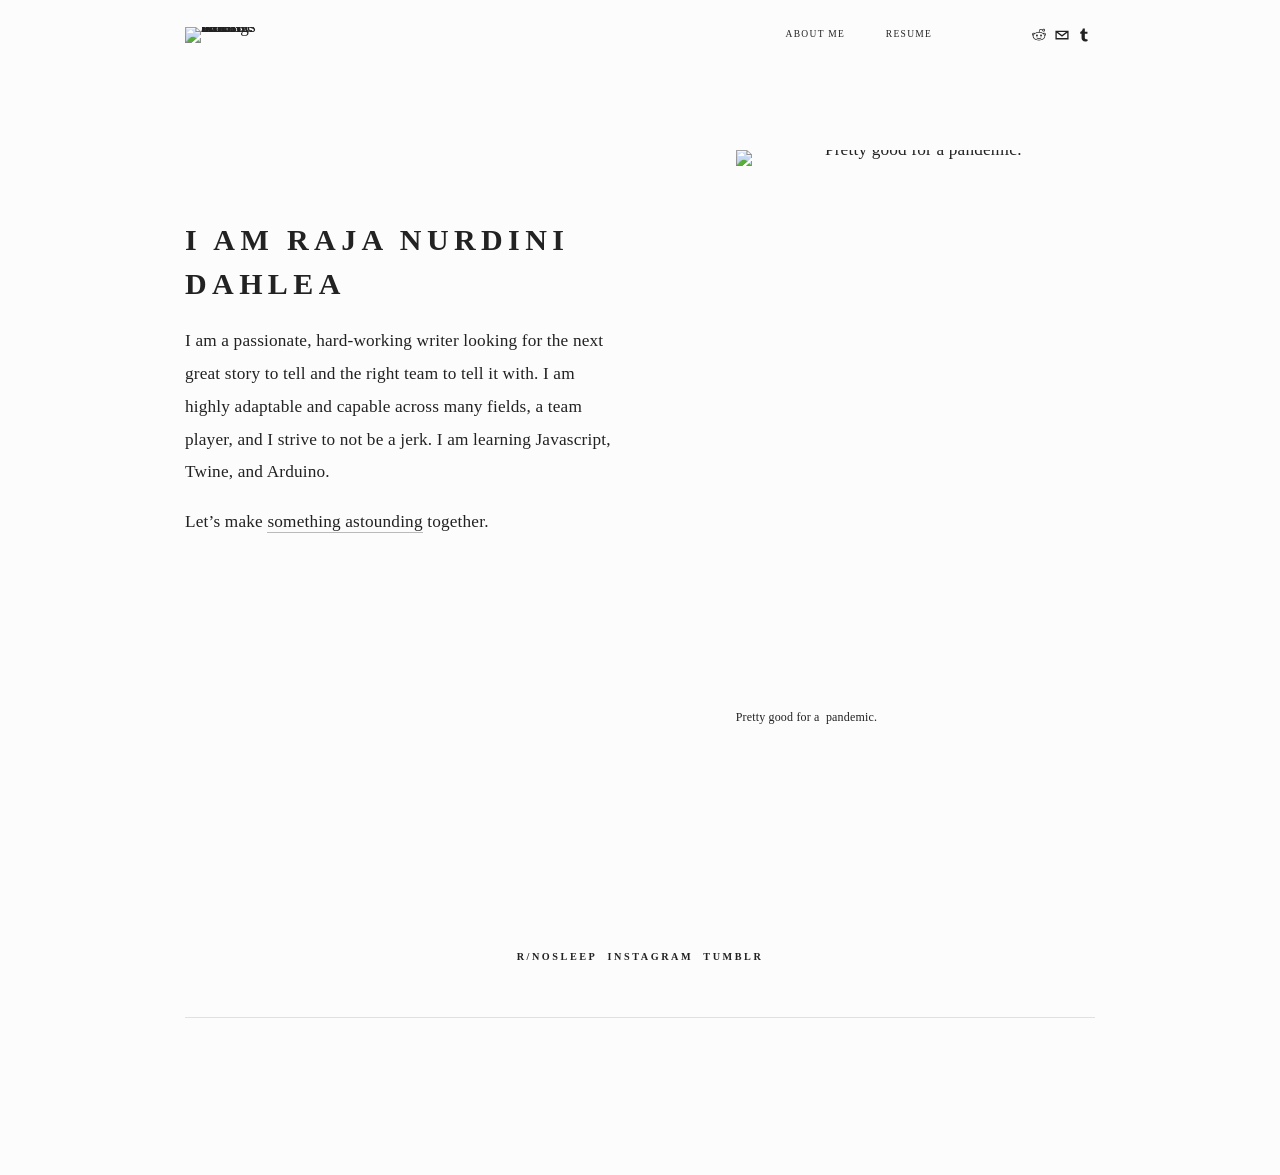
==== commit 09ff9019: "Update about-me.html" ====
--- a/erikkindel.com/about-me.html
+++ b/erikkindel.com/about-me.html
@@ -10,23 +10,21 @@
     <!-- This is Squarespace. --><!-- erik-kindel -->
 <base #href="">
 <meta charset="utf-8" />
-<title>About Me &mdash; This website belongs to Erik Kindel. No snails here. </title>
+<title>About Me &mdash;  </title>
 <meta http-equiv="Accept-CH" content="Sec-CH-UA-Platform-Version, Sec-CH-UA-Model" /><link rel="icon" type="image/x-icon" href="https://images.squarespace-cdn.com/content/v1/5a0a2a999f07f518447519c2/1510718993359-A0NEA3S4UI8XXKO4K34K/favicon.ico"/>
 <link rel="canonical" href="about-me.html"/>
-<meta property="og:site_name" content="This website belongs to Erik Kindel. No snails here. "/>
-<meta property="og:title" content="About Me &mdash; This website belongs to Erik Kindel. No snails here. "/>
+<meta property="og:site_name" content=" "/>
+<meta property="og:title" content="About Me &mdash; "/>
 <meta property="og:url" content="about-me.html"/>
 <meta property="og:type" content="website"/>
 <meta property="og:image" content="../images.squarespace-cdn.com/content/5a0a2a999f07f518447519c2/1510719000103-U863TKELZXH2T36U7BDX/ek-logo5d45.png?format=1500w"/>
 <meta property="og:image:width" content="339"/>
 <meta property="og:image:height" content="250"/>
-<meta itemprop="name" content="About Me — This website belongs to Erik Kindel. No snails here. "/>
+<meta itemprop="name" content="About Me —  "/>
 <meta itemprop="url" content="about-me.html"/>
-<meta itemprop="thumbnailUrl" content="../images.squarespace-cdn.com/content/5a0a2a999f07f518447519c2/1510719000103-U863TKELZXH2T36U7BDX/ek-logo5d45.png?format=1500w"/>
-<link rel="image_src" href="../images.squarespace-cdn.com/content/5a0a2a999f07f518447519c2/1510719000103-U863TKELZXH2T36U7BDX/ek-logo5d45.png?format=1500w" />
-<meta itemprop="image" content="../images.squarespace-cdn.com/content/5a0a2a999f07f518447519c2/1510719000103-U863TKELZXH2T36U7BDX/ek-logo5d45.png?format=1500w"/>
-<meta name="twitter:title" content="About Me — This website belongs to Erik Kindel. No snails here. "/>
-<meta name="twitter:image" content="../images.squarespace-cdn.com/content/5a0a2a999f07f518447519c2/1510719000103-U863TKELZXH2T36U7BDX/ek-logo5d45.png?format=1500w"/>
+
+<meta name="twitter:title" content="About Me —  "/>
+
 <meta name="twitter:url" content="about-me.html"/>
 <meta name="twitter:card" content="summary"/>
 <meta name="description" content="" />
@@ -48,7 +46,7 @@
 <script crossorigin="anonymous" src="../assets.squarespace.com/universal/scripts-compressed/performance-ee11b07fc00a153c-min.en-US.js" defer ></script><script data-name="static-context">Static = window.Static || {}; Static.SQUARESPACE_CONTEXT = {"betaFeatureFlags":["marketing_landing_page","i18n_beta_website_locales","section-sdk-product-pages","campaigns_thumbnail_layout","contacts_and_campaigns_redesign","marketing_automations","campaigns_discount_section_in_blasts","campaigns_merch_state","order_status_page_checkout_landing_enabled","campaigns_discount_section_in_automations","campaigns_import_discounts","campaigns_new_image_layout_picker"],"facebookAppId":"314192535267336","facebookApiVersion":"v6.0","rollups":{"squarespace-announcement-bar":{"js":"//assets.squarespace.com/universal/scripts-compressed/announcement-bar-8003bc62e0073df6-min.en-US.js"},"squarespace-audio-player":{"css":"//assets.squarespace.com/universal/styles-compressed/audio-player-5d864aadea1060d1-min.en-US.css","js":"//assets.squarespace.com/universal/scripts-compressed/audio-player-3cd3d7d5985a9870-min.en-US.js"},"squarespace-blog-collection-list":{"css":"//assets.squarespace.com/universal/styles-compressed/blog-collection-list-b4046463b72f34e2-min.en-US.css","js":"//assets.squarespace.com/universal/scripts-compressed/blog-collection-list-770996818a620a62-min.en-US.js"},"squarespace-calendar-block-renderer":{"css":"//assets.squarespace.com/universal/styles-compressed/calendar-block-renderer-b72d08ba4421f5a0-min.en-US.css","js":"//assets.squarespace.com/universal/scripts-compressed/calendar-block-renderer-f17cd4b30170c5f4-min.en-US.js"},"squarespace-chartjs-helpers":{"css":"//assets.squarespace.com/universal/styles-compressed/chartjs-helpers-96b256171ee039c1-min.en-US.css","js":"//assets.squarespace.com/universal/scripts-compressed/chartjs-helpers-2142d2f8231d73c4-min.en-US.js"},"squarespace-comments":{"css":"//assets.squarespace.com/universal/styles-compressed/comments-884caa2347b9eaf3-min.en-US.css","js":"//assets.squarespace.com/universal/scripts-compressed/comments-124b2da01b70266d-min.en-US.js"},"squarespace-custom-css-popup":{"css":"//assets.squarespace.com/universal/styles-compressed/custom-css-popup-492a7334763c4678-min.en-US.css","js":"//assets.squarespace.com/universal/scripts-compressed/custom-css-popup-ce3a5b1183b139bb-min.en-US.js"},"squarespace-dialog":{"css":"//assets.squarespace.com/universal/styles-compressed/dialog-6ad3397bb3743468-min.en-US.css","js":"//assets.squarespace.com/universal/scripts-compressed/dialog-30f3096f9da3ca7e-min.en-US.js"},"squarespace-events-collection":{"css":"//assets.squarespace.com/universal/styles-compressed/events-collection-b72d08ba4421f5a0-min.en-US.css","js":"//assets.squarespace.com/universal/scripts-compressed/events-collection-4128d59c3574eadb-min.en-US.js"},"squarespace-form-rendering-utils":{"js":"//assets.squarespace.com/universal/scripts-compressed/form-rendering-utils-f18672f48bab2002-min.en-US.js"},"squarespace-forms":{"css":"//assets.squarespace.com/universal/styles-compressed/forms-0afd3c6ac30bbab1-min.en-US.css","js":"//assets.squarespace.com/universal/scripts-compressed/forms-deafd5a150731210-min.en-US.js"},"squarespace-gallery-collection-list":{"css":"//assets.squarespace.com/universal/styles-compressed/gallery-collection-list-b4046463b72f34e2-min.en-US.css","js":"//assets.squarespace.com/universal/scripts-compressed/gallery-collection-list-91bf179640922449-min.en-US.js"},"squarespace-image-zoom":{"css":"//assets.squarespace.com/universal/styles-compressed/image-zoom-b4046463b72f34e2-min.en-US.css","js":"//assets.squarespace.com/universal/scripts-compressed/image-zoom-60f9abd094f76732-min.en-US.js"},"squarespace-pinterest":{"css":"//assets.squarespace.com/universal/styles-compressed/pinterest-b4046463b72f34e2-min.en-US.css","js":"//assets.squarespace.com/universal/scripts-compressed/pinterest-be650135610f6741-min.en-US.js"},"squarespace-popup-overlay":{"css":"//assets.squarespace.com/universal/styles-compressed/popup-overlay-b742b752f5880972-min.en-US.css","js":"//assets.squarespace.com/universal/scripts-compressed/popup-overlay-99c7040f5523f75f-min.en-US.js"},"squarespace-product-quick-view":{"css":"//assets.squarespace.com/universal/styles-compressed/product-quick-view-0ba5bac716923b8e-min.en-US.css","js":"//assets.squarespace.com/universal/scripts-compressed/product-quick-view-265fed3ad0494ca9-min.en-US.js"},"squarespace-products-collection-item-v2":{"css":"//assets.squarespace.com/universal/styles-compressed/products-collection-item-v2-b4046463b72f34e2-min.en-US.css","js":"//assets.squarespace.com/universal/scripts-compressed/products-collection-item-v2-6d4891a84922348b-min.en-US.js"},"squarespace-products-collection-list-v2":{"css":"//assets.squarespace.com/universal/styles-compressed/products-collection-list-v2-b4046463b72f34e2-min.en-US.css","js":"//assets.squarespace.com/universal/scripts-compressed/products-collection-list-v2-dc2433d1c2d992d5-min.en-US.js"},"squarespace-search-page":{"css":"//assets.squarespace.com/universal/styles-compressed/search-page-90a67fc09b9b32c6-min.en-US.css","js":"//assets.squarespace.com/universal/scripts-compressed/search-page-05e0b385b1e98610-min.en-US.js"},"squarespace-search-preview":{"js":"//assets.squarespace.com/universal/scripts-compressed/search-preview-80e42752b6c4df56-min.en-US.js"},"squarespace-simple-liking":{"css":"//assets.squarespace.com/universal/styles-compressed/simple-liking-701bf8bbc05ec6aa-min.en-US.css","js":"//assets.squarespace.com/universal/scripts-compressed/simple-liking-0ce9c692006369a3-min.en-US.js"},"squarespace-social-buttons":{"css":"//assets.squarespace.com/universal/styles-compressed/social-buttons-95032e5fa98e47a5-min.en-US.css","js":"//assets.squarespace.com/universal/scripts-compressed/social-buttons-d49e30eaf5bd9640-min.en-US.js"},"squarespace-tourdates":{"css":"//assets.squarespace.com/universal/styles-compressed/tourdates-b4046463b72f34e2-min.en-US.css","js":"//assets.squarespace.com/universal/scripts-compressed/tourdates-cefd2a072aff5c4f-min.en-US.js"},"squarespace-website-overlays-manager":{"css":"//assets.squarespace.com/universal/styles-compressed/website-overlays-manager-07ea5a4e004e6710-min.en-US.css","js":"//assets.squarespace.com/universal/scripts-compressed/website-overlays-manager-0fe154df485a6a6e-min.en-US.js"}},"pageType":2,"website":{"id":"5a0a2a999f07f518447519c2","identifier":"erik-kindel","websiteType":1,"contentModifiedOn":1612299641661,"cloneable":false,"hasBeenCloneable":false,"siteStatus":{},"language":"en-US","timeZone":"America/New_York","machineTimeZoneOffset":-14400000,"timeZoneOffset":-14400000,"timeZoneAbbr":"EDT","siteTitle":"This website belongs to Erik Kindel. No snails here. ","fullSiteTitle":"About Me \u2014 This website belongs to Erik Kindel. No snails here. ","siteTagLine":"Will work on contingency? No, money down!","siteDescription":"<p>spook <em>\u05DE\u05D0\u05B7\u05DB\u05E2\u05E8.&nbsp;</em></p><p>https://qfwfqspeaks.tumblr.com/&nbsp;</p>","location":{"addressTitle":"The Many Handed Caliban","addressLine1":"Iapetus","addressLine2":"Saturn","addressCountry":"The Solar System"},"logoImageId":"5a0bbe00c83025fe16beaa4e","socialLogoImageId":"5a0bbe180d9297328da57183","shareButtonOptions":{},"logoImageUrl":"//images.squarespace-cdn.com/content/v1/5a0a2a999f07f518447519c2/1510718976673-72N91C2EEJMX5FS7B4Z8/ek-logo.png","socialLogoImageUrl":"//images.squarespace-cdn.com/content/v1/5a0a2a999f07f518447519c2/1510719000103-U863TKELZXH2T36U7BDX/ek-logo.png","authenticUrl":"https://erikkindel.com","internalUrl":"https://erik-kindel.squarespace.com","baseUrl":"https://erikkindel.com","primaryDomain":"erikkindel.com","sslSetting":3,"isHstsEnabled":false,"socialAccounts":[{"serviceId":43,"screenname":"Reddit","addedOn":1563851007851,"profileUrl":"https://old.reddit.com/user/oldqfwfq/","iconEnabled":true,"serviceName":"reddit"},{"serviceId":20,"userId":"e.kindel@gmail.com","screenname":"e.kindel@gmail.com","addedOn":1510807584639,"profileUrl":"mailto:e.kindel@gmail.com","iconEnabled":true,"serviceName":"email"},{"serviceId":8,"userId":"qfwfqspeaks","userName":"qfwfqspeaks","screenname":"qfwfqspeaks","addedOn":1510807620988,"profileUrl":"http://qfwfqspeaks.tumblr.com","iconUrl":"http://api.tumblr.com/v2/blog/qfwfqspeaks.tumblr.com/avatar/64","metaData":{"service":"tumblr","blogs":[{"name":"qfwfqspeaks","url":"https://qfwfqspeaks.tumblr.com/","followers":67,"primary":true,"title":"these are stories","admin":true,"ask":true,"tweet":false}],"primaryBlog":"qfwfqspeaks"},"iconEnabled":true,"serviceName":"tumblr"}],"typekitId":"","statsMigrated":false,"imageMetadataProcessingEnabled":false,"screenshotId":"808edb717071cdeac81fbc0862817547f930c71799df191038d3def3555676fb","captchaSettings":{"enabledForDonations":false},"showOwnerLogin":false},"websiteSettings":{"id":"5a0a2a999f07f518447519c4","websiteId":"5a0a2a999f07f518447519c2","subjects":[],"country":"US","simpleLikingEnabled":true,"mobileInfoBarSettings":{"isContactEmailEnabled":false,"isContactPhoneNumberEnabled":false,"isLocationEnabled":false,"isBusinessHoursEnabled":false},"popupOverlaySettings":{"style":1,"enabledPages":[]},"commentLikesAllowed":true,"commentAnonAllowed":true,"commentThreaded":true,"commentApprovalRequired":false,"commentAvatarsOn":true,"commentSortType":2,"commentFlagThreshold":0,"commentFlagsAllowed":true,"commentEnableByDefault":true,"commentDisableAfterDaysDefault":0,"disqusShortname":"","commentsEnabled":false,"contactPhoneNumber":"","businessHours":{"monday":{"text":"","ranges":[{}]},"tuesday":{"text":"","ranges":[{}]},"wednesday":{"text":"","ranges":[{}]},"thursday":{"text":"","ranges":[{}]},"friday":{"text":"","ranges":[{}]},"saturday":{"text":"","ranges":[{}]},"sunday":{"text":"","ranges":[{}]}},"storeSettings":{"returnPolicy":null,"termsOfService":null,"privacyPolicy":null,"expressCheckout":false,"continueShoppingLinkUrl":"/","useLightCart":false,"showNoteField":false,"shippingCountryDefaultValue":"US","billToShippingDefaultValue":false,"showShippingPhoneNumber":true,"isShippingPhoneRequired":false,"showBillingPhoneNumber":true,"isBillingPhoneRequired":false,"currenciesSupported":["CHF","HKD","MXN","EUR","DKK","USD","CAD","MYR","NOK","THB","AUD","SGD","ILS","PLN","GBP","CZK","SEK","NZD","PHP","RUB"],"defaultCurrency":"USD","selectedCurrency":"USD","measurementStandard":1,"showCustomCheckoutForm":false,"checkoutPageMarketingOptInEnabled":false,"enableMailingListOptInByDefault":false,"sameAsRetailLocation":false,"merchandisingSettings":{"scarcityEnabledOnProductItems":false,"scarcityEnabledOnProductBlocks":false,"scarcityMessageType":"DEFAULT_SCARCITY_MESSAGE","scarcityThreshold":10,"multipleQuantityAllowedForServices":true,"restockNotificationsEnabled":false,"restockNotificationsSuccessText":"","restockNotificationsMailingListSignUpEnabled":false,"relatedProductsEnabled":false,"relatedProductsOrdering":"random","soldOutVariantsDropdownDisabled":false,"productComposerOptedIn":false,"productComposerABTestOptedOut":false,"productReviewsEnabled":false,"displayImportedProductReviewsEnabled":false,"hasOptedToCollectNativeReviews":false},"minimumOrderSubtotalEnabled":false,"isLive":false,"multipleQuantityAllowedForServices":true},"useEscapeKeyToLogin":true,"ssBadgeType":1,"ssBadgePosition":4,"ssBadgeVisibility":1,"ssBadgeDevices":1,"pinterestOverlayOptions":{"mode":"disabled"},"userAccountsSettings":{"loginAllowed":false,"signupAllowed":false}},"cookieSettings":{"isCookieBannerEnabled":false,"isRestrictiveCookiePolicyEnabled":false,"cookieBannerText":"","cookieBannerTheme":"","cookieBannerVariant":"","cookieBannerPosition":"","cookieBannerCtaVariant":"","cookieBannerCtaText":"","cookieBannerAcceptType":"OPT_IN","cookieBannerOptOutCtaText":"","cookieBannerHasOptOut":false,"cookieBannerHasManageCookies":true,"cookieBannerManageCookiesLabel":"","cookieBannerSavedPreferencesText":"","cookieBannerSavedPreferencesLayout":"PILL"},"websiteCloneable":false,"collection":{"title":"About Me","id":"5a0bbb218165f525bae3ffb9","fullUrl":"/about-me","type":10,"permissionType":1},"subscribed":false,"appDomain":"squarespace.com","templateTweakable":true,"tweakJSON":{"aspect-ratio":"Auto","gallery-arrow-style":"No Background","gallery-aspect-ratio":"3:2 Standard","gallery-auto-crop":"true","gallery-autoplay":"false","gallery-design":"Slideshow","gallery-info-overlay":"Show on Hover","gallery-loop":"false","gallery-navigation":"Bullets","gallery-show-arrows":"true","gallery-transitions":"Fade","galleryArrowBackground":"rgba(34,34,34,1)","galleryArrowColor":"rgba(255,255,255,1)","galleryAutoplaySpeed":"3","galleryCircleColor":"rgba(255,255,255,1)","galleryInfoBackground":"rgba(0, 0, 0, .7)","galleryThumbnailSize":"100px","gridSize":"350px","gridSpacing":"20px","tweak-blog-list-columns":"3","tweak-blog-list-item-image-aspect-ratio-grid":"1:1 Square","tweak-blog-list-item-image-aspect-ratio-stacked":"1:1 Square","tweak-blog-list-item-image-show":"true","tweak-blog-list-spacing":"35px","tweak-blog-list-style":"Grid","tweak-footer-layout":"Stacked","tweak-header-bottom-overlay-on-index-gallery":"false","tweak-index-gallery-apply-bottom-spacing":"true","tweak-index-gallery-autoplay-duration":"2","tweak-index-gallery-autoplay-enable":"true","tweak-index-gallery-fixed-height":"true","tweak-index-gallery-height":"100vh","tweak-index-gallery-indicators":"Lines","tweak-index-gallery-layout":"Packed","tweak-index-gallery-transition":"Fade","tweak-index-gallery-transition-duration":"500","tweak-index-nav-position":"Right","tweak-index-page-apply-bottom-spacing":"false","tweak-index-page-fullscreen":"None","tweak-index-page-min-height":"100vh","tweak-mobile-breakpoint":"640px","tweak-overlay-parallax-enabled":"true","tweak-overlay-parallax-new-math":"false","tweak-product-item-image-zoom-factor":"2","tweak-product-list-item-hover-behavior":"Show Alternate Image","tweak-product-list-items-per-row":"3","tweak-related-products-items-per-row":"3","tweak-related-products-title-spacing":"50px","tweak-site-ajax-loading-enable":"false","tweak-site-border-show":"false","tweak-site-border-width":"50px"},"templateId":"55f0aac0e4b0f0a5b7e0b22e","templateVersion":"7","pageFeatures":[1,2,4],"gmRenderKey":"QUl6YVN5Q0JUUk9xNkx1dkZfSUUxcjQ2LVQ0QWVUU1YtMGQ3bXk4","templateScriptsRootUrl":"https://static1.squarespace.com/static/ta/55f0a9b0e4b0f3eb70352f6d/354/scripts/","impersonatedSession":false,"tzData":{"zones":[[-300,"US","E%sT",null]],"rules":{"US":[[1967,2006,null,"Oct","lastSun","2:00","0","S"],[1987,2006,null,"Apr","Sun>=1","2:00","1:00","D"],[2007,"max",null,"Mar","Sun>=8","2:00","1:00","D"],[2007,"max",null,"Nov","Sun>=1","2:00","0","S"]]}},"showAnnouncementBar":false,"recaptchaEnterpriseContext":{"recaptchaEnterpriseSiteKey":"6LdDFQwjAAAAAPigEvvPgEVbb7QBm-TkVJdDTlAv"},"i18nContext":{"timeZoneData":{"id":"America/New_York","name":"Eastern Time"}},"env":"PRODUCTION"};</script><script type="module">Squarespace.load(window);</script>
 <script data-sqs-type="imageloader-bootstrapper" type="module">if(window.ImageLoader) window.ImageLoader.bootstrap({}, document);</script>
 <script type="module">Squarespace.afterBodyLoad(Y);</script>
-<script type="application/ld+json">{"url":"https://erikkindel.com","name":"This website belongs to Erik Kindel. No snails here. ","description":"<p>spook <em>\u05DE\u05D0\u05B7\u05DB\u05E2\u05E8.&nbsp;</em></p><p>https://qfwfqspeaks.tumblr.com/&nbsp;</p>","image":"//images.squarespace-cdn.com/content/v1/5a0a2a999f07f518447519c2/1510718976673-72N91C2EEJMX5FS7B4Z8/ek-logo.png","@context":"http://schema.org","@type":"WebSite"}</script><script type="application/ld+json">{"legalName":"The Many Handed Caliban","address":"Iapetus\nSaturn\nThe Solar System","email":"e.kindel@gmail.com","telephone":"","sameAs":["https://old.reddit.com/user/oldqfwfq/","mailto:e.kindel@gmail.com","http://qfwfqspeaks.tumblr.com"],"@context":"http://schema.org","@type":"Organization"}</script><script type="application/ld+json">{"address":"Iapetus\nSaturn\nThe Solar System","image":"https://static1.squarespace.com/static/5a0a2a999f07f518447519c2/t/5a0bbe00c83025fe16beaa4e/1612299641661/","name":"The Many Handed Caliban","openingHours":", , , , , , ","@context":"http://schema.org","@type":"LocalBusiness"}</script><link rel="stylesheet" type="text/css" href="../static1.squarespace.com/static/sitecss/5a0a2a999f07f518447519c2/49/55f0aac0e4b0f0a5b7e0b22e/5a0a36f5085229359dcc9a04/354/site.css"/><script>Static.COOKIE_BANNER_CAPABLE = true;</script>
+<script type="application/ld+json">{"url":"https://erikkindel.com","name":. ","description":"<p>spook <em>\u05DE\u05D0\u05B7\u05DB\u05E2\u05E8.&nbsp;</em></p><p>https://qfwfqspeaks.tumblr.com/&nbsp;</p>","image":"//images.squarespace-cdn.com/content/v1/5a0a2a999f07f518447519c2/1510718976673-72N91C2EEJMX5FS7B4Z8/ek-logo.png","@context":"http://schema.org","@type":"WebSite"}</script><script type="application/ld+json">{"legalName":"The Many Handed Caliban","address":"Iapetus\nSaturn\nThe Solar System","email":"e.kindel@gmail.com","telephone":"","sameAs":["https://old.reddit.com/user/oldqfwfq/","mailto:e.kindel@gmail.com","http://qfwfqspeaks.tumblr.com"],"@context":"http://schema.org","@type":"Organization"}</script><script type="application/ld+json">{"address":"Iapetus\nSaturn\nThe Solar System","image":"https://static1.squarespace.com/static/5a0a2a999f07f518447519c2/t/5a0bbe00c83025fe16beaa4e/1612299641661/","name":"The Many Handed Caliban","openingHours":", , , , , , ","@context":"http://schema.org","@type":"LocalBusiness"}</script><link rel="stylesheet" type="text/css" href="../static1.squarespace.com/static/sitecss/5a0a2a999f07f518447519c2/49/55f0aac0e4b0f0a5b7e0b22e/5a0a36f5085229359dcc9a04/354/site.css"/><script>Static.COOKIE_BANNER_CAPABLE = true;</script>
 <!-- End of Squarespace Headers -->
   </head>
   <body id="collection-5a0bbb218165f525bae3ffb9" class="tweak-social-icons-style-regular tweak-social-icons-shape-square tweak-site-width-option-full-background tweak-icon-weight-light   tweak-site-ajax-loading-bar-show ancillary-header-top-left-layout-horizontal ancillary-header-top-center-layout-horizontal ancillary-header-top-right-layout-horizontal ancillary-header-bottom-left-layout-horizontal ancillary-header-bottom-center-layout-horizontal ancillary-header-bottom-right-layout-horizontal ancillary-header-branding-position-top-left ancillary-header-tagline-position-hide ancillary-header-primary-nav-position-top-right ancillary-header-secondary-nav-position-top-right ancillary-header-social-position-top-right ancillary-header-search-position-hide ancillary-header-cart-position-top-right ancillary-header-account-position-hide tweak-header-primary-nav-hover-style-fade tweak-header-primary-nav-button-style-solid tweak-header-primary-nav-button-shape-square tweak-header-secondary-nav-inherit-styles tweak-header-secondary-nav-hover-style-spotlight tweak-header-secondary-nav-button-style-solid tweak-header-secondary-nav-button-shape-square tweak-header-search-style-underlined tweak-header-search-placeholder-show tweak-header-cart-style-text tweak-header-account-style-text tweak-overlay-parallax-enabled  tweak-index-nav-style-none tweak-index-nav-position-right tweak-index-nav-text-show tweak-index-page-fullscreen-none  tweak-index-page-scroll-indicator-none tweak-index-page-scroll-indicator-icon-arrow tweak-index-page-scroll-indicator-icon-weight-hairline  tweak-index-gallery-layout-packed tweak-index-gallery-spacing-sides-show tweak-index-gallery-spacing-top-bottom-show tweak-index-gallery-fixed-height tweak-index-gallery-apply-bottom-spacing tweak-index-gallery-hover-style-fade tweak-index-gallery-controls-small-arrows tweak-index-gallery-controls-icon-weight-hairline tweak-index-gallery-indicators-lines tweak-index-gallery-autoplay-enable tweak-index-gallery-transition-fade tweak-index-gallery-content-position-top-left tweak-index-gallery-content-text-alignment-left tweak-footer-show tweak-footer-layout-stacked tweak-footer-layout-columns-auto tweak-footer-stacked-alignment-center   tweak-mobile-bar-top-fixed ancillary-mobile-bar-branding-position-top-left ancillary-mobile-bar-menu-icon-position-top-right tweak-mobile-bar-menu-icon-hamburger ancillary-mobile-bar-search-icon-position-hide ancillary-mobile-bar-cart-position-bottom-center tweak-mobile-bar-cart-style-cart ancillary-mobile-bar-account-position-hide tweak-mobile-bar-account-style-text tweak-mobile-overlay-slide-origin-left tweak-mobile-overlay-close-show  tweak-mobile-overlay-menu-primary-button-style-solid tweak-mobile-overlay-menu-primary-button-shape-square   tweak-mobile-overlay-menu-secondary-button-style-solid tweak-mobile-overlay-menu-secondary-button-shape-square tweak-quote-block-alignment-left  tweak-blog-meta-primary-date tweak-blog-meta-secondary-none tweak-blog-list-style-grid tweak-blog-list-separator-show tweak-blog-list-alignment-left tweak-blog-list-item-image-show tweak-blog-list-item-image-aspect-ratio-grid-11-square tweak-blog-list-item-image-aspect-ratio-stacked-11-square tweak-blog-list-item-title-show tweak-blog-list-item-excerpt-show tweak-blog-list-item-body-show tweak-blog-list-item-readmore-inline tweak-blog-list-item-meta-position-above-title tweak-blog-list-pagination-link-label-show  tweak-blog-list-pagination-link-icon-weight-light tweak-blog-item-alignment-center tweak-blog-item-meta-position-above-title tweak-blog-item-share-position-below-content  tweak-blog-item-pagination-link-label-show tweak-blog-item-pagination-link-title-show tweak-blog-item-pagination-link-meta-hide tweak-blog-item-pagination-link-icon-weight-light   event-thumbnails event-thumbnail-size-32-standard event-date-label  event-list-show-cats event-list-date event-list-time event-list-address     event-excerpts  event-item-back-link    gallery-design-slideshow aspect-ratio-auto lightbox-style-dark gallery-navigation-bullets gallery-info-overlay-show-on-hover gallery-aspect-ratio-32-standard gallery-arrow-style-no-background gallery-transitions-fade gallery-show-arrows gallery-auto-crop   tweak-product-list-image-aspect-ratio-11-square tweak-product-list-item-hover-behavior-show-alternate-image tweak-product-list-meta-position-under tweak-product-list-mobile-meta-position-under tweak-product-list-meta-alignment-under-center tweak-product-list-meta-alignment-overlay-center-center tweak-product-list-show-title tweak-product-list-show-price tweak-product-list-filter-display-top tweak-product-list-filter-alignment-center tweak-product-item-nav-show-breadcrumb-and-pagination tweak-product-item-nav-pagination-style-previousnext tweak-product-item-nav-breadcrumb-alignment-left tweak-product-item-nav-pagination-alignment-split tweak-product-item-gallery-position-left tweak-product-item-gallery-design-stacked tweak-product-item-gallery-aspect-ratio-11-square tweak-product-item-gallery-thumbnail-alignment-left tweak-product-item-details-alignment-left tweak-product-item-details-show-title tweak-product-item-details-show-price tweak-product-item-details-show-excerpt tweak-product-item-details-excerpt-position-below-price tweak-product-item-details-show-share-buttons tweak-product-item-details-show-variants tweak-product-item-details-show-quantity tweak-product-item-details-options-style-square tweak-product-item-details-show-add-to-cart-button tweak-product-item-details-add-to-cart-button-style-outline tweak-product-item-details-add-to-cart-button-shape-square tweak-product-item-details-add-to-cart-button-padding-medium  tweak-product-item-image-zoom-behavior-click tweak-product-item-lightbox-enabled tweak-related-products-image-aspect-ratio-11-square tweak-related-products-meta-alignment-under-center tweak-product-badge-style-none tweak-product-badge-position-top-right tweak-product-badge-inset-floating newsletter-style-dark hide-opentable-icons opentable-style-dark small-button-style-outline small-button-shape-square medium-button-style-outline medium-button-shape-rounded large-button-style-outline large-button-shape-rounded image-block-poster-text-alignment-center image-block-card-dynamic-font-sizing image-block-card-content-position-center image-block-card-text-alignment-left image-block-overlap-dynamic-font-sizing image-block-overlap-content-position-center image-block-overlap-text-alignment-left image-block-collage-dynamic-font-sizing image-block-collage-content-position-top image-block-collage-text-alignment-left image-block-stack-dynamic-font-sizing image-block-stack-text-alignment-left button-style-outline button-corner-style-rounded tweak-product-quick-view-button-style-docked tweak-product-quick-view-button-position-center tweak-product-quick-view-lightbox-excerpt-display-truncate tweak-product-quick-view-lightbox-show-arrows tweak-product-quick-view-lightbox-show-close-button tweak-product-quick-view-lightbox-controls-weight-light tweak-share-buttons-style-outline tweak-share-buttons-icons-show  tweak-share-buttons-counts-show tweak-share-buttons-standard-icon-color tweak-share-buttons-standard-background-color native-currency-code-usd collection-type-page collection-5a0bbb218165f525bae3ffb9 collection-layout-default mobile-style-available sqs-has-custom-cart has-logo-image has-tagline has-social enable-load-effects has-primary-nav has-footer-nav" data-controller="HashManager, SiteLoader, MobileClassname">
@@ -349,7 +347,7 @@
                 <div class="sqs-layout sqs-grid-12 columns-12" data-type="page" data-updated-on="1611560986423" id="page-5a0bbb218165f525bae3ffb9"><div class="row sqs-row"><div class="col sqs-col-6 span-6"><div class="sqs-block spacer-block sqs-block-spacer sized vsize-1" data-block-type="21" id="block-yui_3_17_2_10_1475016948057_10812"><div class="sqs-block-content">&nbsp;</div></div><div class="sqs-block html-block sqs-block-html" data-block-type="2" id="block-04116a1887697920b499"><div class="sqs-block-content">
 
 <div class="sqs-html-content">
-  <h1 style="white-space:pre-wrap;">I am Erik Kindel</h1><p class="" style="white-space:pre-wrap;">I am a passionate, hard-working writer looking for the next great story to tell and the right team to tell it with. I am highly adaptable and capable across many fields, a team player, and I strive to not be a jerk. I am learning Javascript, Twine, and Arduino. </p><p class="" style="white-space:pre-wrap;">Let’s make <a href="my-resume.html">something astounding</a> together.</p>
+  <h1 style="white-space:pre-wrap;">I am Raja Nurdini Dahlea</h1><p class="" style="white-space:pre-wrap;">I am a passionate, hard-working writer looking for the next great story to tell and the right team to tell it with. I am highly adaptable and capable across many fields, a team player, and I strive to not be a jerk. I am learning Javascript, Twine, and Arduino. </p><p class="" style="white-space:pre-wrap;">Let’s make <a href="my-resume.html">something astounding</a> together.</p>
 </div>
 
 
@@ -568,7 +566,7 @@
     <div class="sqs-layout sqs-grid-12 columns-12 Footer-blocks Footer-blocks--bottom sqs-alternate-block-style-container" data-layout-label="Footer Bottom Blocks" data-type="block-field" data-updated-on="1546371791741" id="footerBlocksBottom"><div class="row sqs-row"><div class="col sqs-col-12 span-12"><div class="sqs-block horizontalrule-block sqs-block-horizontalrule" data-block-type="47" id="block-yui_3_17_2_37_1510719186758_9186"><div class="sqs-block-content"><hr /></div></div><div class="sqs-block html-block sqs-block-html" data-block-type="2" id="block-yui_3_17_2_4_1475086088375_17769"><div class="sqs-block-content">
 
 <div class="sqs-html-content">
-  <p style="text-align: center; white-space: pre-wrap;"><em>2019® Erik Kindel x </em><a href="http://slatesimmonds.co/" target="_blank"><em>Slate Simmonds</em></a></p>
+  <p style="text-align: center; white-space: pre-wrap;"><em> </em><a href="http://slatesimmonds.co/" target="_blank"><em></em></a></p>
 </div>
 
 
@@ -607,5 +605,5 @@
 
   </body>
 
-<!-- Mirrored from erikkindel.com/about-me by HTTrack Website Copier/3.x [XR&CO'2014], Sat, 03 May 2025 18:30:49 GMT -->
+
 </html>
